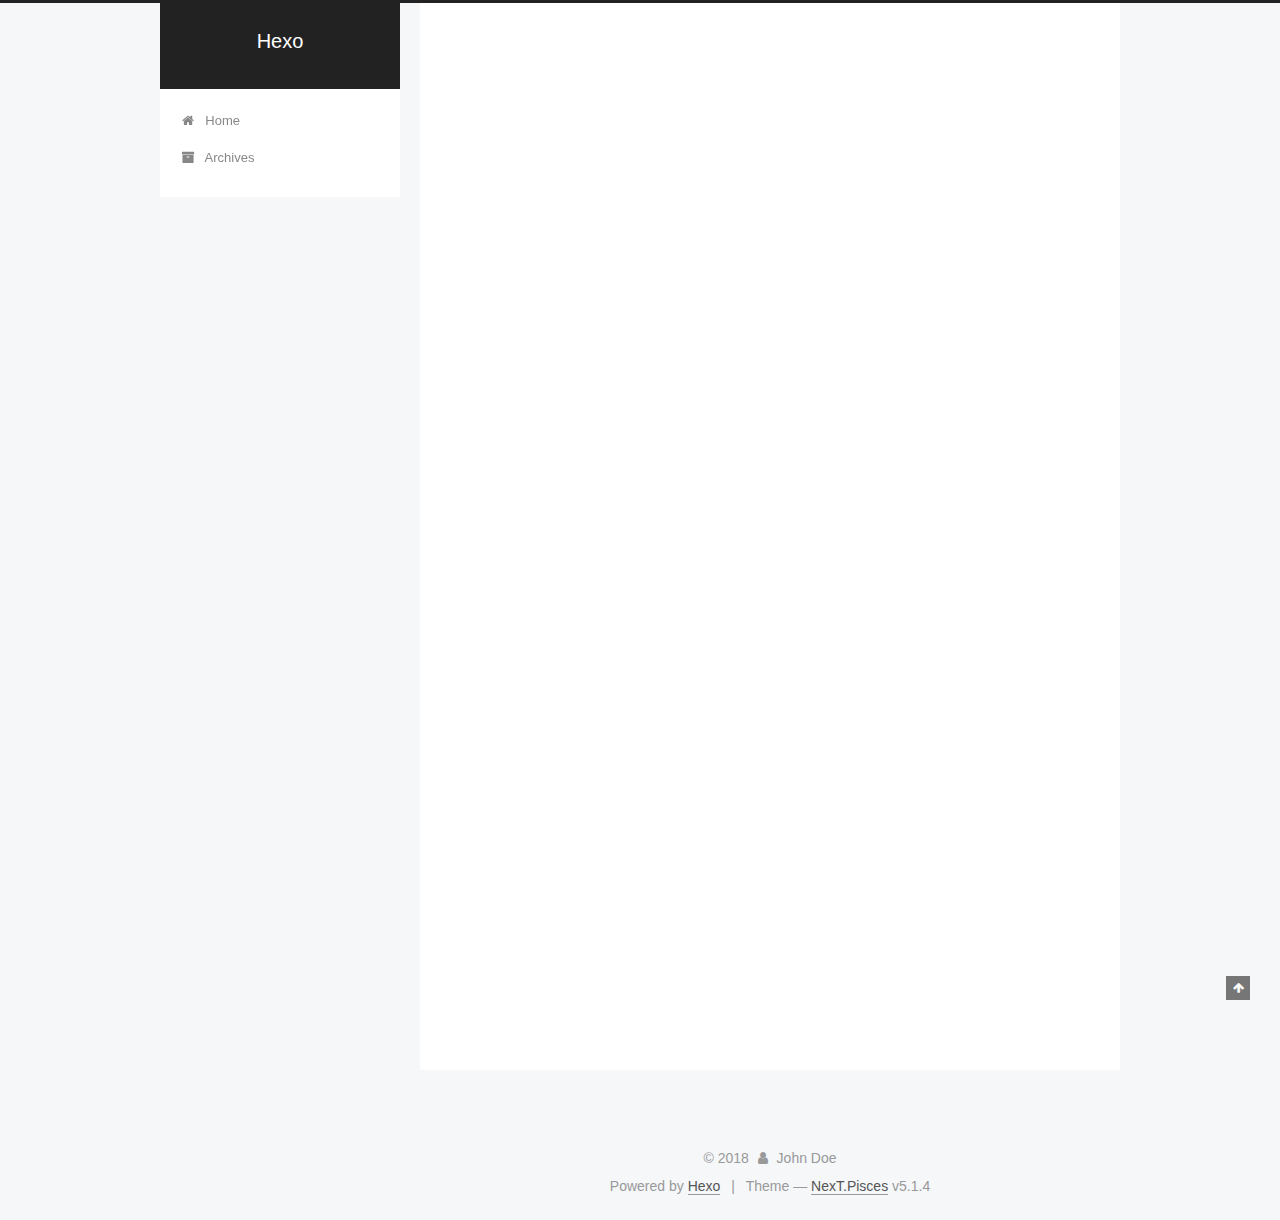
==== index.html @ e2ccd235 "Site updated: 2018-06-29 15:18:08" ====
<!DOCTYPE html>



  


<html class="theme-next pisces use-motion" lang="">
<head>
  <meta charset="UTF-8"/>
<meta http-equiv="X-UA-Compatible" content="IE=edge" />
<meta name="viewport" content="width=device-width, initial-scale=1, maximum-scale=1"/>
<meta name="theme-color" content="#222">









<meta http-equiv="Cache-Control" content="no-transform" />
<meta http-equiv="Cache-Control" content="no-siteapp" />
















  
  
  <link href="/lib/fancybox/source/jquery.fancybox.css?v=2.1.5" rel="stylesheet" type="text/css" />







<link href="/lib/font-awesome/css/font-awesome.min.css?v=4.6.2" rel="stylesheet" type="text/css" />

<link href="/css/main.css?v=5.1.4" rel="stylesheet" type="text/css" />


  <link rel="apple-touch-icon" sizes="180x180" href="/images/apple-touch-icon-next.png?v=5.1.4">


  <link rel="icon" type="image/png" sizes="32x32" href="/images/favicon-32x32-next.png?v=5.1.4">


  <link rel="icon" type="image/png" sizes="16x16" href="/images/favicon-16x16-next.png?v=5.1.4">


  <link rel="mask-icon" href="/images/logo.svg?v=5.1.4" color="#222">





  <meta name="keywords" content="Hexo, NexT" />










<meta property="og:type" content="website">
<meta property="og:title" content="Hexo">
<meta property="og:url" content="http://yoursite.com/index.html">
<meta property="og:site_name" content="Hexo">
<meta property="og:locale" content="default">
<meta name="twitter:card" content="summary">
<meta name="twitter:title" content="Hexo">



<script type="text/javascript" id="hexo.configurations">
  var NexT = window.NexT || {};
  var CONFIG = {
    root: '/',
    scheme: 'Pisces',
    version: '5.1.4',
    sidebar: {"position":"left","display":"post","offset":12,"b2t":false,"scrollpercent":false,"onmobile":false},
    fancybox: true,
    tabs: true,
    motion: {"enable":true,"async":false,"transition":{"post_block":"fadeIn","post_header":"slideDownIn","post_body":"slideDownIn","coll_header":"slideLeftIn","sidebar":"slideUpIn"}},
    duoshuo: {
      userId: '0',
      author: 'Author'
    },
    algolia: {
      applicationID: '',
      apiKey: '',
      indexName: '',
      hits: {"per_page":10},
      labels: {"input_placeholder":"Search for Posts","hits_empty":"We didn't find any results for the search: ${query}","hits_stats":"${hits} results found in ${time} ms"}
    }
  };
</script>



  <link rel="canonical" href="http://yoursite.com/"/>





  <title>Hexo</title>
  








</head>

<body itemscope itemtype="http://schema.org/WebPage" lang="default">

  
  
    
  

  <div class="container sidebar-position-left 
  page-home">
    <div class="headband"></div>

    <header id="header" class="header" itemscope itemtype="http://schema.org/WPHeader">
      <div class="header-inner"><div class="site-brand-wrapper">
  <div class="site-meta ">
    

    <div class="custom-logo-site-title">
      <a href="/"  class="brand" rel="start">
        <span class="logo-line-before"><i></i></span>
        <span class="site-title">Hexo</span>
        <span class="logo-line-after"><i></i></span>
      </a>
    </div>
      
        <p class="site-subtitle"></p>
      
  </div>

  <div class="site-nav-toggle">
    <button>
      <span class="btn-bar"></span>
      <span class="btn-bar"></span>
      <span class="btn-bar"></span>
    </button>
  </div>
</div>

<nav class="site-nav">
  

  
    <ul id="menu" class="menu">
      
        
        <li class="menu-item menu-item-home">
          <a href="/" rel="section">
            
              <i class="menu-item-icon fa fa-fw fa-home"></i> <br />
            
            Home
          </a>
        </li>
      
        
        <li class="menu-item menu-item-archives">
          <a href="/archives/" rel="section">
            
              <i class="menu-item-icon fa fa-fw fa-archive"></i> <br />
            
            Archives
          </a>
        </li>
      

      
    </ul>
  

  
</nav>



 </div>
    </header>

    <main id="main" class="main">
      <div class="main-inner">
        <div class="content-wrap">
          <div id="content" class="content">
            
  <section id="posts" class="posts-expand">
    
      

  

  
  
  

  <article class="post post-type-normal" itemscope itemtype="http://schema.org/Article">
  
  
  
  <div class="post-block">
    <link itemprop="mainEntityOfPage" href="http://yoursite.com/2018/06/29/hello-world/">

    <span hidden itemprop="author" itemscope itemtype="http://schema.org/Person">
      <meta itemprop="name" content="John Doe">
      <meta itemprop="description" content="">
      <meta itemprop="image" content="/images/avatar.gif">
    </span>

    <span hidden itemprop="publisher" itemscope itemtype="http://schema.org/Organization">
      <meta itemprop="name" content="Hexo">
    </span>

    
      <header class="post-header">

        
        
          <h1 class="post-title" itemprop="name headline">
                
                <a class="post-title-link" href="/2018/06/29/hello-world/" itemprop="url">Hello World</a></h1>
        

        <div class="post-meta">
          <span class="post-time">
            
              <span class="post-meta-item-icon">
                <i class="fa fa-calendar-o"></i>
              </span>
              
                <span class="post-meta-item-text">Posted on</span>
              
              <time title="Post created" itemprop="dateCreated datePublished" datetime="2018-06-29T14:49:12+08:00">
                2018-06-29
              </time>
            

            

            
          </span>

          

          
            
          

          
          

          

          

          

        </div>
      </header>
    

    
    
    
    <div class="post-body" itemprop="articleBody">

      
      

      
        
          
            <p>Welcome to <a href="https://hexo.io/" target="_blank" rel="noopener">Hexo</a>! This is your very first post. Check <a href="https://hexo.io/docs/" target="_blank" rel="noopener">documentation</a> for more info. If you get any problems when using Hexo, you can find the answer in <a href="https://hexo.io/docs/troubleshooting.html" target="_blank" rel="noopener">troubleshooting</a> or you can ask me on <a href="https://github.com/hexojs/hexo/issues" target="_blank" rel="noopener">GitHub</a>.</p>
<h2 id="Quick-Start"><a href="#Quick-Start" class="headerlink" title="Quick Start"></a>Quick Start</h2><h3 id="Create-a-new-post"><a href="#Create-a-new-post" class="headerlink" title="Create a new post"></a>Create a new post</h3><figure class="highlight bash"><table><tr><td class="gutter"><pre><span class="line">1</span><br></pre></td><td class="code"><pre><span class="line">$ hexo new <span class="string">"My New Post"</span></span><br></pre></td></tr></table></figure>
<p>More info: <a href="https://hexo.io/docs/writing.html" target="_blank" rel="noopener">Writing</a></p>
<h3 id="Run-server"><a href="#Run-server" class="headerlink" title="Run server"></a>Run server</h3><figure class="highlight bash"><table><tr><td class="gutter"><pre><span class="line">1</span><br></pre></td><td class="code"><pre><span class="line">$ hexo server</span><br></pre></td></tr></table></figure>
<p>More info: <a href="https://hexo.io/docs/server.html" target="_blank" rel="noopener">Server</a></p>
<h3 id="Generate-static-files"><a href="#Generate-static-files" class="headerlink" title="Generate static files"></a>Generate static files</h3><figure class="highlight bash"><table><tr><td class="gutter"><pre><span class="line">1</span><br></pre></td><td class="code"><pre><span class="line">$ hexo generate</span><br></pre></td></tr></table></figure>
<p>More info: <a href="https://hexo.io/docs/generating.html" target="_blank" rel="noopener">Generating</a></p>
<h3 id="Deploy-to-remote-sites"><a href="#Deploy-to-remote-sites" class="headerlink" title="Deploy to remote sites"></a>Deploy to remote sites</h3><figure class="highlight bash"><table><tr><td class="gutter"><pre><span class="line">1</span><br></pre></td><td class="code"><pre><span class="line">$ hexo deploy</span><br></pre></td></tr></table></figure>
<p>More info: <a href="https://hexo.io/docs/deployment.html" target="_blank" rel="noopener">Deployment</a></p>

          
        
      
    </div>
    
    
    

    

    

    

    <footer class="post-footer">
      

      

      

      
      
        <div class="post-eof"></div>
      
    </footer>
  </div>
  
  
  
  </article>


    
  </section>

  


          </div>
          


          

        </div>
        
          
  
  <div class="sidebar-toggle">
    <div class="sidebar-toggle-line-wrap">
      <span class="sidebar-toggle-line sidebar-toggle-line-first"></span>
      <span class="sidebar-toggle-line sidebar-toggle-line-middle"></span>
      <span class="sidebar-toggle-line sidebar-toggle-line-last"></span>
    </div>
  </div>

  <aside id="sidebar" class="sidebar">
    
    <div class="sidebar-inner">

      

      

      <section class="site-overview-wrap sidebar-panel sidebar-panel-active">
        <div class="site-overview">
          <div class="site-author motion-element" itemprop="author" itemscope itemtype="http://schema.org/Person">
            
              <p class="site-author-name" itemprop="name">John Doe</p>
              <p class="site-description motion-element" itemprop="description"></p>
          </div>

          <nav class="site-state motion-element">

            
              <div class="site-state-item site-state-posts">
              
                <a href="/archives/">
              
                  <span class="site-state-item-count">1</span>
                  <span class="site-state-item-name">posts</span>
                </a>
              </div>
            

            

            

          </nav>

          

          

          
          

          
          

          

        </div>
      </section>

      

      

    </div>
  </aside>


        
      </div>
    </main>

    <footer id="footer" class="footer">
      <div class="footer-inner">
        <div class="copyright">&copy; <span itemprop="copyrightYear">2018</span>
  <span class="with-love">
    <i class="fa fa-user"></i>
  </span>
  <span class="author" itemprop="copyrightHolder">John Doe</span>

  
</div>


  <div class="powered-by">Powered by <a class="theme-link" target="_blank" href="https://hexo.io">Hexo</a></div>



  <span class="post-meta-divider">|</span>



  <div class="theme-info">Theme &mdash; <a class="theme-link" target="_blank" href="https://github.com/iissnan/hexo-theme-next">NexT.Pisces</a> v5.1.4</div>




        







        
      </div>
    </footer>

    
      <div class="back-to-top">
        <i class="fa fa-arrow-up"></i>
        
      </div>
    

    

  </div>

  

<script type="text/javascript">
  if (Object.prototype.toString.call(window.Promise) !== '[object Function]') {
    window.Promise = null;
  }
</script>









  












  
  
    <script type="text/javascript" src="/lib/jquery/index.js?v=2.1.3"></script>
  

  
  
    <script type="text/javascript" src="/lib/fastclick/lib/fastclick.min.js?v=1.0.6"></script>
  

  
  
    <script type="text/javascript" src="/lib/jquery_lazyload/jquery.lazyload.js?v=1.9.7"></script>
  

  
  
    <script type="text/javascript" src="/lib/velocity/velocity.min.js?v=1.2.1"></script>
  

  
  
    <script type="text/javascript" src="/lib/velocity/velocity.ui.min.js?v=1.2.1"></script>
  

  
  
    <script type="text/javascript" src="/lib/fancybox/source/jquery.fancybox.pack.js?v=2.1.5"></script>
  


  


  <script type="text/javascript" src="/js/src/utils.js?v=5.1.4"></script>

  <script type="text/javascript" src="/js/src/motion.js?v=5.1.4"></script>



  
  


  <script type="text/javascript" src="/js/src/affix.js?v=5.1.4"></script>

  <script type="text/javascript" src="/js/src/schemes/pisces.js?v=5.1.4"></script>



  

  


  <script type="text/javascript" src="/js/src/bootstrap.js?v=5.1.4"></script>



  


  




	





  





  












  





  

  

  

  
  

  

  

  

</body>
</html>
---- css/main.css ----
/* normalize.css v3.0.2 | MIT License | git.io/normalize */
html {
  font-family: sans-serif; /* 1 */
  -ms-text-size-adjust: 100%; /* 2 */
  -webkit-text-size-adjust: 100%; /* 2 */
}
body {
  margin: 0;
}
article,
aside,
details,
figcaption,
figure,
footer,
header,
hgroup,
main,
menu,
nav,
section,
summary {
  display: block;
}
audio,
canvas,
progress,
video {
  display: inline-block; /* 1 */
  vertical-align: baseline; /* 2 */
}
audio:not([controls]) {
  display: none;
  height: 0;
}
[hidden],
template {
  display: none;
}
a {
  background-color: transparent;
}
a:active,
a:hover {
  outline: 0;
}
abbr[title] {
  border-bottom: 1px dotted;
}
b,
strong {
  font-weight: bold;
}
dfn {
  font-style: italic;
}
h1 {
  font-size: 2em;
  margin: 0.67em 0;
}
mark {
  background: #ff0;
  color: #000;
}
small {
  font-size: 80%;
}
sub,
sup {
  font-size: 75%;
  line-height: 0;
  position: relative;
  vertical-align: baseline;
}
sup {
  top: -0.5em;
}
sub {
  bottom: -0.25em;
}
img {
  border: 0;
}
svg:not(:root) {
  overflow: hidden;
}
figure {
  margin: 1em 40px;
}
hr {
  -moz-box-sizing: content-box;
  box-sizing: content-box;
  height: 0;
}
pre {
  overflow: auto;
}
code,
kbd,
pre,
samp {
  font-family: monospace, monospace;
  font-size: 1em;
}
button,
input,
optgroup,
select,
textarea {
  color: inherit; /* 1 */
  font: inherit; /* 2 */
  margin: 0; /* 3 */
}
button {
  overflow: visible;
}
button,
select {
  text-transform: none;
}
button,
html input[type="button"],
input[type="reset"],
input[type="submit"] {
  -webkit-appearance: button; /* 2 */
  cursor: pointer; /* 3 */
}
button[disabled],
html input[disabled] {
  cursor: default;
}
button::-moz-focus-inner,
input::-moz-focus-inner {
  border: 0;
  padding: 0;
}
input {
  line-height: normal;
}
input[type="checkbox"],
input[type="radio"] {
  box-sizing: border-box; /* 1 */
  padding: 0; /* 2 */
}
input[type="number"]::-webkit-inner-spin-button,
input[type="number"]::-webkit-outer-spin-button {
  height: auto;
}
input[type="search"] {
  -webkit-appearance: textfield; /* 1 */
  -moz-box-sizing: content-box;
  -webkit-box-sizing: content-box; /* 2 */
  box-sizing: content-box;
}
input[type="search"]::-webkit-search-cancel-button,
input[type="search"]::-webkit-search-decoration {
  -webkit-appearance: none;
}
fieldset {
  border: 1px solid #c0c0c0;
  margin: 0 2px;
  padding: 0.35em 0.625em 0.75em;
}
legend {
  border: 0; /* 1 */
  padding: 0; /* 2 */
}
textarea {
  overflow: auto;
}
optgroup {
  font-weight: bold;
}
table {
  border-collapse: collapse;
  border-spacing: 0;
}
td,
th {
  padding: 0;
}
::selection {
  background: #262a30;
  color: #fff;
}
body {
  position: relative;
  font-family: 'Lato', "PingFang SC", "Microsoft YaHei", sans-serif;
  font-size: 14px;
  line-height: 2;
  color: #555;
  background: #f5f7f9;
}
@media (max-width: 767px) {
  body {
    padding-right: 0 !important;
  }
}
@media (min-width: 768px) and (max-width: 991px) {
  body {
    padding-right: 0 !important;
  }
}
@media (min-width: 1600px) {
  body {
    font-size: 16px;
  }
}
h1,
h2,
h3,
h4,
h5,
h6 {
  margin: 0;
  padding: 0;
  font-weight: bold;
  line-height: 1.5;
  font-family: 'Lato', "PingFang SC", "Microsoft YaHei", sans-serif;
}
h2,
h3,
h4,
h5,
h6 {
  margin: 20px 0 15px;
}
h1 {
  font-size: 22px;
}
@media (max-width: 767px) {
  h1 {
    font-size: 18px;
  }
}
h2 {
  font-size: 20px;
}
@media (max-width: 767px) {
  h2 {
    font-size: 16px;
  }
}
h3 {
  font-size: 18px;
}
@media (max-width: 767px) {
  h3 {
    font-size: 14px;
  }
}
h4 {
  font-size: 16px;
}
@media (max-width: 767px) {
  h4 {
    font-size: 12px;
  }
}
h5 {
  font-size: 14px;
}
@media (max-width: 767px) {
  h5 {
    font-size: 10px;
  }
}
h6 {
  font-size: 12px;
}
@media (max-width: 767px) {
  h6 {
    font-size: 8px;
  }
}
p {
  margin: 0 0 20px 0;
}
a {
  color: #555;
  text-decoration: none;
  outline: none;
  border-bottom: 1px solid #999;
  word-wrap: break-word;
}
a:hover {
  color: #222;
  border-bottom-color: #222;
}
blockquote {
  margin: 0;
  padding: 0;
}
img {
  display: block;
  margin: auto;
  max-width: 100%;
  height: auto;
}
hr {
  margin: 40px 0;
  height: 3px;
  border: none;
  background-color: #ddd;
  background-image: repeating-linear-gradient(-45deg, #fff, #fff 4px, transparent 4px, transparent 8px);
}
blockquote {
  padding: 0 15px;
  color: #666;
  border-left: 4px solid #ddd;
}
blockquote cite::before {
  content: "-";
  padding: 0 5px;
}
dt {
  font-weight: 700;
}
dd {
  margin: 0;
  padding: 0;
}
kbd {
  border: 1px solid #ccc;
  border-radius: 0.2em;
  box-shadow: 0.1em 0.1em 0.2em rgba(0,0,0,0.1);
  background-color: #f9f9f9;
  font-family: inherit;
  background-image: -webkit-linear-gradient(top, #eee, #fff, #eee);
  padding: 0.1em 0.3em;
  white-space: nowrap;
}
.text-left {
  text-align: left;
}
.text-center {
  text-align: center;
}
.text-right {
  text-align: right;
}
.text-justify {
  text-align: justify;
}
.text-nowrap {
  white-space: nowrap;
}
.text-lowercase {
  text-transform: lowercase;
}
.text-uppercase {
  text-transform: uppercase;
}
.text-capitalize {
  text-transform: capitalize;
}
.center-block {
  display: block;
  margin-left: auto;
  margin-right: auto;
}
.clearfix:before,
.clearfix:after {
  content: " ";
  display: table;
}
.clearfix:after {
  clear: both;
}
.pullquote {
  width: 45%;
}
.pullquote.left {
  float: left;
  margin-left: 5px;
  margin-right: 10px;
}
.pullquote.right {
  float: right;
  margin-left: 10px;
  margin-right: 5px;
}
.affix.affix.affix {
  position: fixed;
}
.translation {
  margin-top: -20px;
  font-size: 14px;
  color: #999;
}
.scrollbar-measure {
  width: 100px;
  height: 100px;
  overflow: scroll;
  position: absolute;
  top: -9999px;
}
.use-motion .motion-element {
  opacity: 0;
}
table {
  margin: 20px 0;
  width: 100%;
  border-collapse: collapse;
  border-spacing: 0;
  border: 1px solid #ddd;
  font-size: 14px;
  table-layout: fixed;
  word-wrap: break-all;
}
table>tbody>tr:nth-of-type(odd) {
  background-color: #f9f9f9;
}
table>tbody>tr:hover {
  background-color: #f5f5f5;
}
caption,
th,
td {
  padding: 8px;
  text-align: left;
  vertical-align: middle;
  font-weight: normal;
}
th,
td {
  border-bottom: 3px solid #ddd;
  border-right: 1px solid #eee;
}
th {
  padding-bottom: 10px;
  font-weight: 700;
}
td {
  border-bottom-width: 1px;
}
html,
body {
  height: 100%;
}
.container {
  position: relative;
  min-height: 100%;
}
.header-inner {
  margin: 0 auto;
  padding: 100px 0 70px;
  width: 700px;
}
@media (min-width: 1600px) {
  .container .header-inner {
    width: 900px;
  }
}
.main {
  padding-bottom: 150px;
}
.main-inner {
  margin: 0 auto;
  width: 700px;
}
@media (min-width: 1600px) {
  .container .main-inner {
    width: 900px;
  }
}
.footer {
  position: absolute;
  left: 0;
  bottom: 0;
  width: 100%;
  min-height: 50px;
}
.footer-inner {
  box-sizing: border-box;
  margin: 20px auto;
  width: 700px;
}
@media (min-width: 1600px) {
  .container .footer-inner {
    width: 900px;
  }
}
pre,
.highlight {
  overflow: auto;
  margin: 20px 0;
  padding: 0;
  font-size: 13px;
  color: #4d4d4c;
  background: #f7f7f7;
  line-height: 1.6;
}
pre,
code {
  font-family: consolas, Menlo, "PingFang SC", "Microsoft YaHei", monospace;
}
code {
  padding: 2px 4px;
  word-wrap: break-word;
  color: #555;
  background: #eee;
  border-radius: 3px;
  font-size: 13px;
}
pre {
  padding: 10px;
}
pre code {
  padding: 0;
  color: #4d4d4c;
  background: none;
  text-shadow: none;
}
.highlight {
  border-radius: 1px;
}
.highlight pre {
  border: none;
  margin: 0;
  padding: 10px 0;
}
.highlight table {
  margin: 0;
  width: auto;
  border: none;
}
.highlight td {
  border: none;
  padding: 0;
}
.highlight figcaption {
  font-size: 1em;
  color: #4d4d4c;
  line-height: 1em;
  margin-bottom: 1em;
}
.highlight figcaption:before,
.highlight figcaption:after {
  content: " ";
  display: table;
}
.highlight figcaption:after {
  clear: both;
}
.highlight figcaption a {
  float: right;
  color: #4d4d4c;
}
.highlight figcaption a:hover {
  border-bottom-color: #4d4d4c;
}
.highlight .gutter pre {
  padding-left: 10px;
  padding-right: 10px;
  color: #869194;
  text-align: right;
  background-color: #eff2f3;
}
.highlight .code pre {
  width: 100%;
  padding-left: 10px;
  padding-right: 10px;
  background-color: #f7f7f7;
}
.highlight .line {
  height: 20px;
}
.gutter {
  -webkit-user-select: none;
  -moz-user-select: none;
  -ms-user-select: none;
  user-select: none;
}
.gist table {
  width: auto;
}
.gist table td {
  border: none;
}
pre .deletion {
  background: #fdd;
}
pre .addition {
  background: #dfd;
}
pre .meta {
  color: #8959a8;
}
pre .comment {
  color: #8e908c;
}
pre .variable,
pre .attribute,
pre .tag,
pre .regexp,
pre .ruby .constant,
pre .xml .tag .title,
pre .xml .pi,
pre .xml .doctype,
pre .html .doctype,
pre .css .id,
pre .css .class,
pre .css .pseudo {
  color: #c82829;
}
pre .number,
pre .preprocessor,
pre .built_in,
pre .literal,
pre .params,
pre .constant,
pre .command {
  color: #f5871f;
}
pre .ruby .class .title,
pre .css .rules .attribute,
pre .string,
pre .value,
pre .inheritance,
pre .header,
pre .ruby .symbol,
pre .xml .cdata,
pre .special,
pre .number,
pre .formula {
  color: #718c00;
}
pre .title,
pre .css .hexcolor {
  color: #3e999f;
}
pre .function,
pre .python .decorator,
pre .python .title,
pre .ruby .function .title,
pre .ruby .title .keyword,
pre .perl .sub,
pre .javascript .title,
pre .coffeescript .title {
  color: #4271ae;
}
pre .keyword,
pre .javascript .function {
  color: #8959a8;
}
.full-image.full-image.full-image.full-image {
  border: none;
  max-width: 100%;
  width: auto;
  margin: 20px auto 25px;
}
@media (min-width: 992px) {
  .full-image.full-image.full-image.full-image {
    max-width: none;
    width: 118%;
    margin: 0 -9%;
  }
}
.blockquote-center,
.page-home .post-type-quote blockquote,
.page-post-detail .post-type-quote blockquote {
  position: relative;
  margin: 40px 0;
  padding: 0;
  border-left: none;
  text-align: center;
}
.blockquote-center::before,
.page-home .post-type-quote blockquote::before,
.page-post-detail .post-type-quote blockquote::before,
.blockquote-center::after,
.page-home .post-type-quote blockquote::after,
.page-post-detail .post-type-quote blockquote::after {
  position: absolute;
  content: ' ';
  display: block;
  width: 100%;
  height: 24px;
  opacity: 0.2;
  background-repeat: no-repeat;
  background-position: 0 -6px;
  background-size: 22px 22px;
}
.blockquote-center::before,
.page-home .post-type-quote blockquote::before,
.page-post-detail .post-type-quote blockquote::before {
  top: -20px;
  background-image: url("../images/quote-l.svg");
  border-top: 1px solid #ccc;
}
.blockquote-center::after,
.page-home .post-type-quote blockquote::after,
.page-post-detail .post-type-quote blockquote::after {
  bottom: -20px;
  background-image: url("../images/quote-r.svg");
  border-bottom: 1px solid #ccc;
  background-position: 100% 8px;
}
.blockquote-center p,
.page-home .post-type-quote blockquote p,
.page-post-detail .post-type-quote blockquote p,
.blockquote-center div,
.page-home .post-type-quote blockquote div,
.page-post-detail .post-type-quote blockquote div {
  text-align: center;
}
.post .post-body .group-picture img {
  box-sizing: border-box;
  padding: 0 3px;
  border: none;
}
.post .group-picture-row {
  overflow: hidden;
  margin-top: 6px;
}
.post .group-picture-row:first-child {
  margin-top: 0;
}
.post .group-picture-column {
  float: left;
}
.page-post-detail .post-body .group-picture-column {
  float: none;
  margin-top: 10px;
  width: auto !important;
}
.page-post-detail .post-body .group-picture-column img {
  margin: 0 auto;
}
.page-archive .group-picture-container {
  overflow: hidden;
}
.page-archive .group-picture-row {
  float: left;
}
.page-archive .group-picture-row:first-child {
  margin-top: 6px;
}
.page-archive .group-picture-column {
  max-width: 150px;
  max-height: 150px;
}
.post-body .note {
  position: relative;
  padding: 15px;
  margin-bottom: 20px;
  border: 1px solid #eee;
  border-left-width: 5px;
  border-radius: 3px;
}
.post-body .note h2,
.post-body .note h3,
.post-body .note h4,
.post-body .note h5,
.post-body .note h6 {
  margin-top: 0;
  margin-bottom: 0;
  border-bottom: initial;
  padding-top: 0 !important;
}
.post-body .note p:first-child,
.post-body .note ul:first-child,
.post-body .note ol:first-child,
.post-body .note table:first-child,
.post-body .note pre:first-child,
.post-body .note blockquote:first-child {
  margin-top: 0;
}
.post-body .note p:last-child,
.post-body .note ul:last-child,
.post-body .note ol:last-child,
.post-body .note table:last-child,
.post-body .note pre:last-child,
.post-body .note blockquote:last-child {
  margin-bottom: 0;
}
.post-body .note.default {
  border-left-color: #777;
}
.post-body .note.default h2,
.post-body .note.default h3,
.post-body .note.default h4,
.post-body .note.default h5,
.post-body .note.default h6 {
  color: #777;
}
.post-body .note.primary {
  border-left-color: #6f42c1;
}
.post-body .note.primary h2,
.post-body .note.primary h3,
.post-body .note.primary h4,
.post-body .note.primary h5,
.post-body .note.primary h6 {
  color: #6f42c1;
}
.post-body .note.info {
  border-left-color: #428bca;
}
.post-body .note.info h2,
.post-body .note.info h3,
.post-body .note.info h4,
.post-body .note.info h5,
.post-body .note.info h6 {
  color: #428bca;
}
.post-body .note.success {
  border-left-color: #5cb85c;
}
.post-body .note.success h2,
.post-body .note.success h3,
.post-body .note.success h4,
.post-body .note.success h5,
.post-body .note.success h6 {
  color: #5cb85c;
}
.post-body .note.warning {
  border-left-color: #f0ad4e;
}
.post-body .note.warning h2,
.post-body .note.warning h3,
.post-body .note.warning h4,
.post-body .note.warning h5,
.post-body .note.warning h6 {
  color: #f0ad4e;
}
.post-body .note.danger {
  border-left-color: #d9534f;
}
.post-body .note.danger h2,
.post-body .note.danger h3,
.post-body .note.danger h4,
.post-body .note.danger h5,
.post-body .note.danger h6 {
  color: #d9534f;
}
.post-body .label {
  display: inline;
  padding: 0 2px;
  white-space: nowrap;
}
.post-body .label.default {
  background-color: #f0f0f0;
}
.post-body .label.primary {
  background-color: #efe6f7;
}
.post-body .label.info {
  background-color: #e5f2f8;
}
.post-body .label.success {
  background-color: #e7f4e9;
}
.post-body .label.warning {
  background-color: #fcf6e1;
}
.post-body .label.danger {
  background-color: #fae8eb;
}
.post-body .tabs {
  position: relative;
  display: block;
  margin-bottom: 20px;
  padding-top: 10px;
}
.post-body .tabs ul.nav-tabs {
  margin: 0;
  padding: 0;
  display: flex;
  margin-bottom: -1px;
}
@media (max-width: 413px) {
  .post-body .tabs ul.nav-tabs {
    display: block;
    margin-bottom: 5px;
  }
}
.post-body .tabs ul.nav-tabs li.tab {
  list-style-type: none !important;
  margin: 0 0.25em 0 0;
  border-top: 3px solid transparent;
  border-left: 1px solid transparent;
  border-right: 1px solid transparent;
}
@media (max-width: 413px) {
  .post-body .tabs ul.nav-tabs li.tab {
    margin: initial;
    border-top: 1px solid transparent;
    border-left: 3px solid transparent;
    border-right: 1px solid transparent;
    border-bottom: 1px solid transparent;
  }
}
.post-body .tabs ul.nav-tabs li.tab a {
  outline: 0;
  border-bottom: initial;
  display: block;
  line-height: 1.8em;
  padding: 0.25em 0.75em;
  transition-duration: 0.2s;
  transition-timing-function: ease-out;
  transition-delay: 0s;
}
.post-body .tabs ul.nav-tabs li.tab a i {
  width: 1.285714285714286em;
}
.post-body .tabs ul.nav-tabs li.tab.active {
  border-top: 3px solid #fc6423;
  border-left: 1px solid #ddd;
  border-right: 1px solid #ddd;
  background-color: #fff;
}
@media (max-width: 413px) {
  .post-body .tabs ul.nav-tabs li.tab.active {
    border-top: 1px solid #ddd;
    border-left: 3px solid #fc6423;
    border-right: 1px solid #ddd;
    border-bottom: 1px solid #ddd;
  }
}
.post-body .tabs ul.nav-tabs li.tab.active a {
  cursor: default;
  color: #555;
}
.post-body .tabs .tab-content {
  background-color: #fff;
}
.post-body .tabs .tab-content .tab-pane {
  border: 1px solid #ddd;
  padding: 20px 20px 0 20px;
}
.post-body .tabs .tab-content .tab-pane:not(.active) {
  display: none !important;
}
.post-body .tabs .tab-content .tab-pane.active {
  display: block !important;
}
.btn {
  display: inline-block;
  padding: 0 20px;
  font-size: 14px;
  color: #555;
  background: #fff;
  border: 2px solid #555;
  text-decoration: none;
  border-radius: 2px;
  transition-property: background-color;
  transition-duration: 0.2s;
  transition-timing-function: ease-in-out;
  transition-delay: 0s;
  line-height: 2;
}
.btn:hover {
  border-color: #222;
  color: #fff;
  background: #222;
}
.btn +.btn {
  margin: 0 0 8px 8px;
}
.btn .fa-fw {
  width: 1.285714285714286em;
  text-align: left;
}
.btn-bar {
  display: block;
  width: 22px;
  height: 2px;
  background: #555;
  border-radius: 1px;
}
.btn-bar+.btn-bar {
  margin-top: 4px;
}
.pagination {
  margin: 120px 0 40px;
  text-align: center;
  border-top: 1px solid #eee;
}
.page-number-basic,
.pagination .prev,
.pagination .next,
.pagination .page-number,
.pagination .space {
  display: inline-block;
  position: relative;
  top: -1px;
  margin: 0 10px;
  padding: 0 11px;
}
@media (max-width: 767px) {
  .page-number-basic,
  .pagination .prev,
  .pagination .next,
  .pagination .page-number,
  .pagination .space {
    margin: 0 5px;
  }
}
.pagination .prev,
.pagination .next,
.pagination .page-number {
  border-bottom: 0;
  border-top: 1px solid #eee;
  transition-property: border-color;
  transition-duration: 0.2s;
  transition-timing-function: ease-in-out;
  transition-delay: 0s;
}
.pagination .prev:hover,
.pagination .next:hover,
.pagination .page-number:hover {
  border-top-color: #222;
}
.pagination .space {
  padding: 0;
  margin: 0;
}
.pagination .prev {
  margin-left: 0;
}
.pagination .next {
  margin-right: 0;
}
.pagination .page-number.current {
  color: #fff;
  background: #ccc;
  border-top-color: #ccc;
}
@media (max-width: 767px) {
  .pagination {
    border-top: none;
  }
  .pagination .prev,
  .pagination .next,
  .pagination .page-number {
    margin-bottom: 10px;
    border-top: 0;
    border-bottom: 1px solid #eee;
    padding: 0 10px;
  }
  .pagination .prev:hover,
  .pagination .next:hover,
  .pagination .page-number:hover {
    border-bottom-color: #222;
  }
}
.comments {
  margin: 60px 20px 0;
}
.tag-cloud {
  text-align: center;
}
.tag-cloud a {
  display: inline-block;
  margin: 10px;
}
.back-to-top {
  box-sizing: border-box;
  position: fixed;
  bottom: -100px;
  right: 30px;
  z-index: 1050;
  padding: 0 6px;
  width: 24px;
  background: #222;
  font-size: 12px;
  opacity: 0.6;
  color: #fff;
  cursor: pointer;
  text-align: center;
  -webkit-transform: translateZ(0);
  transition-property: bottom;
  transition-duration: 0.2s;
  transition-timing-function: ease-in-out;
  transition-delay: 0s;
}
@media (min-width: 768px) and (max-width: 991px) {
  .back-to-top {
    display: none !important;
  }
}
@media (max-width: 767px) {
  .back-to-top {
    display: none !important;
  }
}
.back-to-top.back-to-top-on {
  bottom: 30px;
}
.header {
  background: transparent;
}
.header-inner {
  position: relative;
}
.headband {
  height: 3px;
  background: #222;
}
.site-meta {
  margin: 0;
  text-align: center;
}
@media (max-width: 767px) {
  .site-meta {
    text-align: center;
  }
}
.brand {
  position: relative;
  display: inline-block;
  padding: 0 40px;
  color: #fff;
  background: #222;
  border-bottom: none;
}
.brand:hover {
  color: #fff;
}
.logo {
  display: inline-block;
  margin-right: 5px;
  line-height: 36px;
  vertical-align: top;
}
.site-title {
  display: inline-block;
  vertical-align: top;
  line-height: 36px;
  font-size: 20px;
  font-weight: normal;
  font-family: 'Lato', "PingFang SC", "Microsoft YaHei", sans-serif;
}
.site-subtitle {
  margin-top: 10px;
  font-size: 13px;
  color: #ddd;
}
.use-motion .brand {
  opacity: 0;
}
.use-motion .logo,
.use-motion .site-title,
.use-motion .site-subtitle {
  opacity: 0;
  position: relative;
  top: -10px;
}
.site-nav-toggle {
  display: none;
  position: absolute;
  top: 10px;
  left: 10px;
}
@media (max-width: 767px) {
  .site-nav-toggle {
    display: block;
  }
}
.site-nav-toggle button {
  margin-top: 2px;
  padding: 9px 10px;
  background: transparent;
  border: none;
}
@media (max-width: 767px) {
  .site-nav {
    display: none;
    margin: 0 -10px;
    padding: 0 10px;
    clear: both;
    border-top: 1px solid #ddd;
  }
}
@media (min-width: 768px) and (max-width: 991px) {
  .site-nav {
    display: block !important;
  }
}
@media (min-width: 992px) {
  .site-nav {
    display: block !important;
  }
}
.menu {
  margin-top: 20px;
  padding-left: 0;
  text-align: center;
}
.menu .menu-item {
  display: inline-block;
  margin: 0 10px;
  list-style: none;
}
@media screen and (max-width: 767px) {
  .menu .menu-item {
    margin-top: 10px;
  }
}
.menu .menu-item a {
  display: block;
  font-size: 13px;
  line-height: inherit;
  border-bottom: 1px solid transparent;
  transition-property: border-color;
  transition-duration: 0.2s;
  transition-timing-function: ease-in-out;
  transition-delay: 0s;
}
.menu .menu-item a:hover,
.menu-item-active a {
  border-bottom-color: #222;
}
.menu .menu-item .fa {
  margin-right: 5px;
}
.use-motion .menu-item {
  opacity: 0;
}
.post-body {
  font-family: 'Lato', "PingFang SC", "Microsoft YaHei", sans-serif;
}
@media (max-width: 767px) {
  .post-body {
    word-break: break-word;
  }
}
.post-body .fancybox img {
  display: block !important;
  margin: 0 auto;
  cursor: pointer;
  cursor: zoom-in;
  cursor: -webkit-zoom-in;
}
.post-body .image-caption,
.post-body .figure .caption {
  margin: -20px auto 15px;
  text-align: center;
  font-size: 14px;
  color: #999;
  font-weight: bold;
  line-height: 1;
}
.post-sticky-flag {
  display: inline-block;
  font-size: 16px;
  -ms-transform: rotate(30deg);
  -webkit-transform: rotate(30deg);
  -moz-transform: rotate(30deg);
  -ms-transform: rotate(30deg);
  -o-transform: rotate(30deg);
  transform: rotate(30deg);
}
.use-motion .post-block,
.use-motion .pagination,
.use-motion .comments {
  opacity: 0;
}
.use-motion .post-header {
  opacity: 0;
}
.use-motion .post-body {
  opacity: 0;
}
.use-motion .collection-title {
  opacity: 0;
}
.posts-expand {
  padding-top: 40px;
}
@media (max-width: 767px) {
  .posts-expand {
    margin: 0 20px;
  }
  .post-body pre .gutter pre {
    padding-right: 10px;
  }
  .post-body .highlight {
    margin-left: 0px;
    margin-right: 0px;
    padding: 0;
  }
  .post-body .highlight .gutter pre {
    padding-right: 10px;
  }
}
@media (min-width: 992px) {
  .posts-expand .post-body {
    text-align: justify;
  }
}
.posts-expand .post-body h2,
.posts-expand .post-body h3,
.posts-expand .post-body h4,
.posts-expand .post-body h5,
.posts-expand .post-body h6 {
  padding-top: 10px;
}
.posts-expand .post-body h2 .header-anchor,
.posts-expand .post-body h3 .header-anchor,
.posts-expand .post-body h4 .header-anchor,
.posts-expand .post-body h5 .header-anchor,
.posts-expand .post-body h6 .header-anchor {
  float: right;
  margin-left: 10px;
  color: #ccc;
  border-bottom-style: none;
  visibility: hidden;
}
.posts-expand .post-body h2 .header-anchor:hover,
.posts-expand .post-body h3 .header-anchor:hover,
.posts-expand .post-body h4 .header-anchor:hover,
.posts-expand .post-body h5 .header-anchor:hover,
.posts-expand .post-body h6 .header-anchor:hover {
  color: inherit;
}
.posts-expand .post-body h2:hover .header-anchor,
.posts-expand .post-body h3:hover .header-anchor,
.posts-expand .post-body h4:hover .header-anchor,
.posts-expand .post-body h5:hover .header-anchor,
.posts-expand .post-body h6:hover .header-anchor {
  visibility: visible;
}
.posts-expand .post-body ul li {
  list-style: circle;
}
.posts-expand .post-body img {
  box-sizing: border-box;
  margin: auto;
  padding: 3px;
  border: 1px solid #ddd;
}
.posts-expand .post-body .fancybox img {
  margin: 0 auto 25px;
}
@media (max-width: 767px) {
  .posts-collapse {
    margin: 0 20px;
  }
  .posts-collapse .post-title,
  .posts-collapse .post-meta {
    display: block;
    width: auto;
    text-align: left;
  }
}
.posts-collapse {
  position: relative;
  z-index: 1010;
  margin-left: 55px;
}
.posts-collapse::after {
  content: " ";
  position: absolute;
  top: 20px;
  left: 0;
  margin-left: -2px;
  width: 4px;
  height: 100%;
  background: #f5f5f5;
  z-index: -1;
}
@media (max-width: 767px) {
  .posts-collapse {
    margin: 0 20px;
  }
}
.posts-collapse .collection-title {
  position: relative;
  margin: 60px 0;
}
.posts-collapse .collection-title h1,
.posts-collapse .collection-title h2 {
  margin-left: 20px;
}
.posts-collapse .collection-title small {
  color: #bbb;
  margin-left: 5px;
}
.posts-collapse .collection-title::before {
  content: " ";
  position: absolute;
  left: 0;
  top: 50%;
  margin-left: -4px;
  margin-top: -4px;
  width: 8px;
  height: 8px;
  background: #bbb;
  border-radius: 50%;
}
.posts-collapse .post {
  margin: 30px 0;
}
.posts-collapse .post-header {
  position: relative;
  transition-duration: 0.2s;
  transition-timing-function: ease-in-out;
  transition-delay: 0s;
  transition-property: border;
  border-bottom: 1px dashed #ccc;
}
.posts-collapse .post-header::before {
  content: " ";
  position: absolute;
  left: 0;
  top: 12px;
  width: 6px;
  height: 6px;
  margin-left: -4px;
  background: #bbb;
  border-radius: 50%;
  border: 1px solid #fff;
  transition-duration: 0.2s;
  transition-timing-function: ease-in-out;
  transition-delay: 0s;
  transition-property: background;
}
.posts-collapse .post-header:hover {
  border-bottom-color: #666;
}
.posts-collapse .post-header:hover::before {
  background: #222;
}
.posts-collapse .post-meta {
  position: absolute;
  font-size: 12px;
  left: 20px;
  top: 5px;
}
.posts-collapse .post-comments-count {
  display: none;
}
.posts-collapse .post-title {
  margin-left: 60px;
  font-size: 16px;
  font-weight: normal;
  line-height: inherit;
}
.posts-collapse .post-title::after {
  margin-left: 3px;
  opacity: 0.6;
}
.posts-collapse .post-title a {
  color: #666;
  border-bottom: none;
}
.page-home .post-type-quote .post-header,
.page-post-detail .post-type-quote .post-header,
.page-home .post-type-quote .post-tags,
.page-post-detail .post-type-quote .post-tags {
  display: none;
}
.posts-expand .post-title {
  text-align: center;
  word-break: break-word;
  font-weight: 400;
}
.posts-expand .post-title-link {
  display: inline-block;
  position: relative;
  color: #555;
  border-bottom: none;
  line-height: 1.2;
  vertical-align: top;
}
.posts-expand .post-title-link::before {
  content: "";
  position: absolute;
  width: 100%;
  height: 2px;
  bottom: 0;
  left: 0;
  background-color: #000;
  visibility: hidden;
  -webkit-transform: scaleX(0);
  -moz-transform: scaleX(0);
  -ms-transform: scaleX(0);
  -o-transform: scaleX(0);
  transform: scaleX(0);
  transition-duration: 0.2s;
  transition-timing-function: ease-in-out;
  transition-delay: 0s;
}
.posts-expand .post-title-link:hover::before {
  visibility: visible;
  -webkit-transform: scaleX(1);
  -moz-transform: scaleX(1);
  -ms-transform: scaleX(1);
  -o-transform: scaleX(1);
  transform: scaleX(1);
}
.posts-expand .post-title-link .fa {
  font-size: 16px;
}
.posts-expand .post-meta {
  margin: 3px 0 60px 0;
  color: #999;
  font-family: 'Lato', "PingFang SC", "Microsoft YaHei", sans-serif;
  font-size: 12px;
  text-align: center;
}
.posts-expand .post-meta .post-category-list {
  display: inline-block;
  margin: 0;
  padding: 3px;
}
.posts-expand .post-meta .post-category-list-link {
  color: #999;
}
.posts-expand .post-meta .post-description {
  font-size: 14px;
  margin-top: 2px;
}
.post-meta-divider {
  margin: 0 0.5em;
}
.post-meta-item-icon {
  margin-right: 3px;
}
@media (min-width: 768px) and (max-width: 991px) {
  .post-meta-item-icon {
    display: inline-block;
  }
}
@media (max-width: 767px) {
  .post-meta-item-icon {
    display: inline-block;
  }
}
@media (min-width: 768px) and (max-width: 991px) {
  .post-meta-item-text {
    display: none;
  }
}
@media (max-width: 767px) {
  .post-meta-item-text {
    display: none;
  }
}
@media (max-width: 767px) {
  .posts-expand .post-comments-count {
    display: none;
  }
}
.post-button {
  margin-top: 40px;
}
.posts-expand .post-tags {
  margin-top: 40px;
  text-align: center;
}
.posts-expand .post-tags a {
  display: inline-block;
  margin-right: 10px;
  font-size: 13px;
}
.post-nav {
  display: table;
  margin-top: 15px;
  width: 100%;
  border-top: 1px solid #eee;
}
.post-nav-divider {
  display: table-cell;
  width: 10%;
}
.post-nav-item {
  display: table-cell;
  padding: 10px 0 0 0;
  width: 45%;
  vertical-align: top;
}
.post-nav-item a {
  position: relative;
  display: block;
  line-height: 25px;
  font-size: 14px;
  color: #555;
  border-bottom: none;
}
.post-nav-item a:hover {
  color: #222;
  border-bottom: none;
}
.post-nav-item a:active {
  top: 2px;
}
.post-nav-item .fa {
  position: absolute;
  top: 8px;
  left: 0;
  font-size: 12px;
}
.post-nav-next a {
  padding-left: 15px;
}
.post-nav-prev {
  text-align: right;
}
.post-nav-prev a {
  padding-right: 15px;
}
.post-nav-prev .fa {
  right: 0;
  left: auto;
}
.posts-expand .post-eof {
  display: block;
  margin: 80px auto 60px;
  width: 8%;
  height: 1px;
  background: #ccc;
  text-align: center;
}
.post:last-child .post-eof.post-eof.post-eof {
  display: none;
}
.post-gallery {
  display: table;
  table-layout: fixed;
  width: 100%;
  border-collapse: separate;
}
.post-gallery-row {
  display: table-row;
}
.post-gallery .post-gallery-img {
  display: table-cell;
  text-align: center;
  vertical-align: middle;
  border: none;
}
.post-gallery .post-gallery-img img {
  max-width: 100%;
  max-height: 100%;
  border: none;
}
.fancybox-close,
.fancybox-close:hover {
  border: none;
}
.rtl.post-body p,
.rtl.post-body a,
.rtl.post-body h1,
.rtl.post-body h2,
.rtl.post-body h3,
.rtl.post-body h4,
.rtl.post-body h5,
.rtl.post-body h6,
.rtl.post-body li,
.rtl.post-body ul,
.rtl.post-body ol {
  direction: rtl;
  font-family: UKIJ Ekran;
}
.rtl.post-title {
  font-family: UKIJ Ekran;
}
.sidebar {
  position: fixed;
  right: 0;
  top: 0;
  bottom: 0;
  width: 0;
  z-index: 1040;
  box-shadow: inset 0 2px 6px #000;
  background: #222;
  -webkit-transform: translateZ(0);
}
.sidebar a {
  color: #999;
  border-bottom-color: #555;
}
.sidebar a:hover {
  color: #eee;
}
@media (min-width: 768px) and (max-width: 991px) {
  .sidebar {
    display: none !important;
  }
}
@media (max-width: 767px) {
  .sidebar {
    display: none !important;
  }
}
.sidebar-inner {
  position: relative;
  padding: 20px 10px;
  color: #999;
  text-align: center;
}
.site-overview-wrap {
  overflow: hidden;
}
.site-overview {
  overflow-y: auto;
  overflow-x: hidden;
}
.sidebar-toggle {
  position: fixed;
  right: 30px;
  bottom: 45px;
  width: 14px;
  height: 14px;
  padding: 5px;
  background: #222;
  line-height: 0;
  z-index: 1050;
  cursor: pointer;
  -webkit-transform: translateZ(0);
}
@media (min-width: 768px) and (max-width: 991px) {
  .sidebar-toggle {
    display: none !important;
  }
}
@media (max-width: 767px) {
  .sidebar-toggle {
    display: none !important;
  }
}
.sidebar-toggle-line {
  position: relative;
  display: inline-block;
  vertical-align: top;
  height: 2px;
  width: 100%;
  background: #fff;
  margin-top: 3px;
}
.sidebar-toggle-line:first-child {
  margin-top: 0;
}
.site-author-image {
  display: block;
  margin: 0 auto;
  padding: 2px;
  max-width: 120px;
  height: auto;
  border: 1px solid #eee;
}
.site-author-name {
  margin: 0;
  text-align: center;
  color: #222;
  font-weight: 600;
}
.site-description {
  margin-top: 0;
  text-align: center;
  font-size: 13px;
  color: #999;
}
.site-state {
  overflow: hidden;
  line-height: 1.4;
  white-space: nowrap;
  text-align: center;
}
.site-state-item {
  display: inline-block;
  padding: 0 15px;
  border-left: 1px solid #eee;
}
.site-state-item:first-child {
  border-left: none;
}
.site-state-item a {
  border-bottom: none;
}
.site-state-item-count {
  display: block;
  text-align: center;
  color: inherit;
  font-weight: 600;
  font-size: 16px;
}
.site-state-item-name {
  font-size: 13px;
  color: #999;
}
.feed-link {
  margin-top: 20px;
}
.feed-link a {
  display: inline-block;
  padding: 0 15px;
  color: #fc6423;
  border: 1px solid #fc6423;
  border-radius: 4px;
}
.feed-link a i {
  color: #fc6423;
  font-size: 14px;
}
.feed-link a:hover {
  color: #fff;
  background: #fc6423;
}
.feed-link a:hover i {
  color: #fff;
}
.links-of-author {
  margin-top: 20px;
}
.links-of-author a {
  display: inline-block;
  vertical-align: middle;
  margin-right: 10px;
  margin-bottom: 10px;
  border-bottom-color: #555;
  font-size: 13px;
}
.links-of-author a:before {
  display: inline-block;
  vertical-align: middle;
  margin-right: 3px;
  content: " ";
  width: 4px;
  height: 4px;
  border-radius: 50%;
  background: #409370;
}
.links-of-blogroll {
  font-size: 13px;
}
.links-of-blogroll-title {
  margin-top: 20px;
  font-size: 14px;
  font-weight: 600;
}
.links-of-blogroll-list {
  margin: 0;
  padding: 0;
  list-style: none;
}
.links-of-blogroll-item {
  padding: 2px 10px;
}
.links-of-blogroll-item a {
  max-width: 280px;
  box-sizing: border-box;
  display: inline-block;
  overflow: hidden;
  white-space: nowrap;
  text-overflow: ellipsis;
}
.sidebar-nav {
  margin: 0 0 20px;
  padding-left: 0;
}
.sidebar-nav li {
  display: inline-block;
  cursor: pointer;
  border-bottom: 1px solid transparent;
  font-size: 14px;
  color: #555;
}
.sidebar-nav li:hover {
  color: #fc6423;
}
.page-post-detail .sidebar-nav-toc {
  padding: 0 5px;
}
.page-post-detail .sidebar-nav-overview {
  margin-left: 10px;
}
.sidebar-nav .sidebar-nav-active {
  color: #fc6423;
  border-bottom-color: #fc6423;
}
.sidebar-nav .sidebar-nav-active:hover {
  color: #fc6423;
}
.sidebar-panel {
  display: none;
}
.sidebar-panel-active {
  display: block;
}
.post-toc-empty {
  font-size: 14px;
  color: #666;
}
.post-toc-wrap {
  overflow: hidden;
}
.post-toc {
  overflow: auto;
}
.post-toc ol {
  margin: 0;
  padding: 0 2px 5px 10px;
  text-align: left;
  list-style: none;
  font-size: 14px;
}
.post-toc ol > ol {
  padding-left: 0;
}
.post-toc ol a {
  transition-duration: 0.2s;
  transition-timing-function: ease-in-out;
  transition-delay: 0s;
  transition-property: all;
  color: #666;
  border-bottom-color: #ccc;
}
.post-toc ol a:hover {
  color: #000;
  border-bottom-color: #000;
}
.post-toc .nav-item {
  overflow: hidden;
  text-overflow: ellipsis;
  text-align: justify;
  white-space: nowrap;
  line-height: 1.8;
}
.post-toc .nav .nav-child {
  display: none;
}
.post-toc .nav .active > .nav-child {
  display: block;
}
.post-toc .nav .active-current > .nav-child {
  display: block;
}
.post-toc .nav .active-current > .nav-child > .nav-item {
  display: block;
}
.post-toc .nav .active > a {
  color: #fc6423;
  border-bottom-color: #fc6423;
}
.post-toc .nav .active-current > a {
  color: #fc6423;
}
.post-toc .nav .active-current > a:hover {
  color: #fc6423;
}
.footer {
  font-size: 14px;
  color: #999;
}
.footer img {
  border: none;
}
.footer-inner {
  text-align: center;
}
.with-love {
  display: inline-block;
  margin: 0 5px;
}
.powered-by,
.theme-info {
  display: inline-block;
}
.cc-license {
  margin-top: 10px;
  text-align: center;
}
.cc-license .cc-opacity {
  opacity: 0.7;
  border-bottom: none;
}
.cc-license .cc-opacity:hover {
  opacity: 0.9;
}
.cc-license img {
  display: inline-block;
}
.theme-next #ds-thread #ds-reset {
  color: #555;
}
.theme-next #ds-thread #ds-reset .ds-replybox {
  margin-bottom: 30px;
}
.theme-next #ds-thread #ds-reset .ds-replybox .ds-avatar,
.theme-next #ds-reset .ds-avatar img {
  box-shadow: none;
}
.theme-next #ds-thread #ds-reset .ds-textarea-wrapper {
  border-color: #c7d4e1;
  background: none;
  border-top-right-radius: 3px;
  border-top-left-radius: 3px;
}
.theme-next #ds-thread #ds-reset .ds-textarea-wrapper textarea {
  height: 60px;
}
.theme-next #ds-reset .ds-rounded-top {
  border-radius: 0;
}
.theme-next #ds-thread #ds-reset .ds-post-toolbar {
  box-sizing: border-box;
  border: 1px solid #c7d4e1;
  background: #f6f8fa;
}
.theme-next #ds-thread #ds-reset .ds-post-options {
  height: 40px;
  border: none;
  background: none;
}
.theme-next #ds-thread #ds-reset .ds-toolbar-buttons {
  top: 11px;
}
.theme-next #ds-thread #ds-reset .ds-sync {
  top: 5px;
}
.theme-next #ds-thread #ds-reset .ds-post-button {
  top: 4px;
  right: 5px;
  width: 90px;
  height: 30px;
  border: 1px solid #c5ced7;
  border-radius: 3px;
  background-image: linear-gradient(#fbfbfc, #f5f7f9);
  color: #60676d;
}
.theme-next #ds-thread #ds-reset .ds-post-button:hover {
  background-position: 0 -30px;
  color: #60676d;
}
.theme-next #ds-thread #ds-reset .ds-comments-info {
  padding: 10px 0;
}
.theme-next #ds-thread #ds-reset .ds-sort {
  display: none;
}
.theme-next #ds-thread #ds-reset li.ds-tab a.ds-current {
  border: none;
  background: #f6f8fa;
  color: #60676d;
}
.theme-next #ds-thread #ds-reset li.ds-tab a.ds-current:hover {
  background-color: #e9f0f7;
  color: #60676d;
}
.theme-next #ds-thread #ds-reset li.ds-tab a {
  border-radius: 2px;
  padding: 5px;
}
.theme-next #ds-thread #ds-reset .ds-login-buttons p {
  color: #999;
  line-height: 36px;
}
.theme-next #ds-thread #ds-reset .ds-login-buttons .ds-service-list li {
  height: 28px;
}
.theme-next #ds-thread #ds-reset .ds-service-list a {
  background: none;
  padding: 5px;
  border: 1px solid;
  border-radius: 3px;
  text-align: center;
}
.theme-next #ds-thread #ds-reset .ds-service-list a:hover {
  color: #fff;
  background: #666;
}
.theme-next #ds-thread #ds-reset .ds-service-list .ds-weibo {
  color: #fc9b00;
  border-color: #fc9b00;
}
.theme-next #ds-thread #ds-reset .ds-service-list .ds-weibo:hover {
  background: #fc9b00;
}
.theme-next #ds-thread #ds-reset .ds-service-list .ds-qq {
  color: #60a3ec;
  border-color: #60a3ec;
}
.theme-next #ds-thread #ds-reset .ds-service-list .ds-qq:hover {
  background: #60a3ec;
}
.theme-next #ds-thread #ds-reset .ds-service-list .ds-renren {
  color: #2e7ac4;
  border-color: #2e7ac4;
}
.theme-next #ds-thread #ds-reset .ds-service-list .ds-renren:hover {
  background: #2e7ac4;
}
.theme-next #ds-thread #ds-reset .ds-service-list .ds-douban {
  color: #37994c;
  border-color: #37994c;
}
.theme-next #ds-thread #ds-reset .ds-service-list .ds-douban:hover {
  background: #37994c;
}
.theme-next #ds-thread #ds-reset .ds-service-list .ds-kaixin {
  color: #fef20d;
  border-color: #fef20d;
}
.theme-next #ds-thread #ds-reset .ds-service-list .ds-kaixin:hover {
  background: #fef20d;
}
.theme-next #ds-thread #ds-reset .ds-service-list .ds-netease {
  color: #f00;
  border-color: #f00;
}
.theme-next #ds-thread #ds-reset .ds-service-list .ds-netease:hover {
  background: #f00;
}
.theme-next #ds-thread #ds-reset .ds-service-list .ds-sohu {
  color: #ffcb05;
  border-color: #ffcb05;
}
.theme-next #ds-thread #ds-reset .ds-service-list .ds-sohu:hover {
  background: #ffcb05;
}
.theme-next #ds-thread #ds-reset .ds-service-list .ds-baidu {
  color: #2831e0;
  border-color: #2831e0;
}
.theme-next #ds-thread #ds-reset .ds-service-list .ds-baidu:hover {
  background: #2831e0;
}
.theme-next #ds-thread #ds-reset .ds-service-list .ds-google {
  color: #166bec;
  border-color: #166bec;
}
.theme-next #ds-thread #ds-reset .ds-service-list .ds-google:hover {
  background: #166bec;
}
.theme-next #ds-thread #ds-reset .ds-service-list .ds-weixin {
  color: #00ce0d;
  border-color: #00ce0d;
}
.theme-next #ds-thread #ds-reset .ds-service-list .ds-weixin:hover {
  background: #00ce0d;
}
.theme-next #ds-thread #ds-reset .ds-service-list .ds-more-services {
  border: none;
}
.theme-next #ds-thread #ds-reset .ds-service-list .ds-more-services:hover {
  background: none;
}
.theme-next #ds-reset .duoshuo-ua-admin {
  display: inline-block;
  color: #f00;
}
.theme-next #ds-reset .duoshuo-ua-platform,
.theme-next #ds-reset .duoshuo-ua-browser {
  color: #ccc;
}
.theme-next #ds-reset .duoshuo-ua-platform .fa,
.theme-next #ds-reset .duoshuo-ua-browser .fa {
  display: inline-block;
  margin-right: 3px;
}
.theme-next #ds-reset .duoshuo-ua-separator {
  display: inline-block;
  margin-left: 5px;
}
.theme-next .this_ua {
  background-color: #ccc !important;
  border-radius: 4px;
  padding: 0 5px !important;
  margin: 1px 1px !important;
  border: 1px solid #bbb !important;
  color: #fff;
  display: inline-block !important;
}
.theme-next .this_ua.admin {
  background-color: #d9534f !important;
  border-color: #d9534f !important;
}
.theme-next .this_ua.platform.iOS,
.theme-next .this_ua.platform.Mac,
.theme-next .this_ua.platform.Windows {
  background-color: #39b3d7 !important;
  border-color: #46b8da !important;
}
.theme-next .this_ua.platform.Linux {
  background-color: #3a3a3a !important;
  border-color: #1f1f1f !important;
}
.theme-next .this_ua.platform.Android {
  background-color: #00c47d !important;
  border-color: #01b171 !important;
}
.theme-next .this_ua.browser.Mobile,
.theme-next .this_ua.browser.Chrome {
  background-color: #5cb85c !important;
  border-color: #4cae4c !important;
}
.theme-next .this_ua.browser.Firefox {
  background-color: #f0ad4e !important;
  border-color: #eea236 !important;
}
.theme-next .this_ua.browser.Maxthon,
.theme-next .this_ua.browser.IE {
  background-color: #428bca !important;
  border-color: #357ebd !important;
}
.theme-next .this_ua.browser.baidu,
.theme-next .this_ua.browser.UCBrowser,
.theme-next .this_ua.browser.Opera {
  background-color: #d9534f !important;
  border-color: #d43f3a !important;
}
.theme-next .this_ua.browser.Android,
.theme-next .this_ua.browser.QQBrowser {
  background-color: #78ace9 !important;
  border-color: #4cae4c !important;
}
.post-spread {
  margin-top: 20px;
  text-align: center;
}
.jiathis_style {
  display: inline-block;
}
.jiathis_style a {
  border: none;
}
.fa {
  font-family: FontAwesome !important;
}
.post-spread {
  margin-top: 20px;
  text-align: center;
}
.bdshare-slide-button-box a {
  border: none;
}
.bdsharebuttonbox {
  display: inline-block;
}
.bdsharebuttonbox a {
  border: none;
}
.local-search-pop-overlay {
  position: fixed;
  width: 100%;
  height: 100%;
  top: 0;
  left: 0;
  z-index: 2080;
  background-color: rgba(0,0,0,0.3);
}
.local-search-popup {
  display: none;
  position: fixed;
  top: 10%;
  left: 50%;
  margin-left: -350px;
  width: 700px;
  height: 80%;
  padding: 0;
  background: #fff;
  color: #333;
  z-index: 9999;
  border-radius: 5px;
}
@media (max-width: 767px) {
  .local-search-popup {
    padding: 0;
    top: 0;
    left: 0;
    margin: 0;
    width: 100%;
    height: 100%;
    border-radius: 0;
  }
}
.local-search-popup ul.search-result-list {
  padding: 0;
  margin: 0 5px;
}
.local-search-popup p.search-result {
  border-bottom: 1px dashed #ccc;
  padding: 5px 0;
}
.local-search-popup a.search-result-title {
  font-weight: bold;
  font-size: 16px;
}
.local-search-popup .search-keyword {
  border-bottom: 1px dashed #f00;
  font-weight: bold;
  color: #f00;
}
.local-search-popup .local-search-header {
  padding: 5px;
  height: 36px;
  background: #f5f5f5;
  border-top-left-radius: 5px;
  border-top-right-radius: 5px;
}
.local-search-popup #local-search-result {
  overflow: auto;
  position: relative;
  padding: 5px 25px;
  height: calc(100% - 55px);
}
.local-search-popup .local-search-input-wrapper {
  display: inline-block;
  width: calc(100% - 90px);
  height: 36px;
  line-height: 36px;
  padding: 0 5px;
}
.local-search-popup .local-search-input-wrapper input {
  padding: 8px 0;
  height: 20px;
  display: block;
  width: 100%;
  outline: none;
  border: none;
  background: transparent;
  vertical-align: middle;
}
.local-search-popup .search-icon,
.local-search-popup .popup-btn-close {
  display: inline-block;
  font-size: 18px;
  color: #999;
  height: 36px;
  width: 18px;
  padding-left: 10px;
  padding-right: 10px;
}
.local-search-popup .search-icon {
  float: left;
}
.local-search-popup .popup-btn-close {
  border-left: 1px solid #eee;
  float: right;
  cursor: pointer;
}
.local-search-popup #no-result {
  position: absolute;
  left: 50%;
  top: 50%;
  -webkit-transform: translate(-50%, -50%);
  -webkit-transform: translate(-50%, -50%);
  -moz-transform: translate(-50%, -50%);
  -ms-transform: translate(-50%, -50%);
  -o-transform: translate(-50%, -50%);
  transform: translate(-50%, -50%);
  color: #ccc;
}
@media (min-width: 768px) and (max-width: 991px) {
  .busuanzi-count {
    width: auto;
  }
}
@media (max-width: 767px) {
  .busuanzi-count {
    width: auto;
  }
}
.site-uv,
.site-pv,
.page-pv {
  display: inline-block;
}
.site-uv .busuanzi-value,
.site-pv .busuanzi-value,
.page-pv .busuanzi-value {
  margin: 0 5px;
}
.site-uv {
  margin-right: 10px;
}
.site-uv::after {
  content: "|";
  padding-left: 10px;
}
.page-archive .archive-page-counter {
  position: relative;
  top: 3px;
  left: 20px;
}
@media (max-width: 767px) {
  .page-archive .archive-page-counter {
    top: 5px;
  }
}
.page-archive .posts-collapse .archive-move-on {
  position: absolute;
  top: 11px;
  left: 0;
  margin-left: -6px;
  width: 10px;
  height: 10px;
  opacity: 0.5;
  background: #555;
  border: 1px solid #fff;
  border-radius: 50%;
}
.category-all-page .category-all-title {
  text-align: center;
}
.category-all-page .category-all {
  margin-top: 20px;
}
.category-all-page .category-list {
  margin: 0;
  padding: 0;
  list-style: none;
}
.category-all-page .category-list-item {
  margin: 5px 10px;
}
.category-all-page .category-list-count {
  color: #bbb;
}
.category-all-page .category-list-count:before {
  display: inline;
  content: " (";
}
.category-all-page .category-list-count:after {
  display: inline;
  content: ") ";
}
.category-all-page .category-list-child {
  padding-left: 10px;
}
#schedule ul#event-list {
  padding-left: 30px;
}
#schedule ul#event-list hr {
  margin: 20px 0 45px 0 !important;
  background: #222;
}
#schedule ul#event-list hr:after {
  display: inline-block;
  content: 'NOW';
  background: #222;
  color: #fff;
  font-weight: bold;
  text-align: right;
  padding: 0 5px;
}
#schedule ul#event-list li.event {
  margin: 20px 0px;
  background: #f9f9f9;
  padding-left: 10px;
  min-height: 40px;
}
#schedule ul#event-list li.event h2.event-summary {
  margin: 0;
  padding-bottom: 3px;
}
#schedule ul#event-list li.event h2.event-summary:before {
  display: inline-block;
  font-family: FontAwesome;
  font-size: 8px;
  content: '\f111';
  vertical-align: middle;
  margin-right: 25px;
  color: #bbb;
}
#schedule ul#event-list li.event span.event-relative-time {
  display: inline-block;
  font-size: 12px;
  font-weight: 400;
  padding-left: 12px;
  color: #bbb;
}
#schedule ul#event-list li.event span.event-details {
  display: block;
  color: #bbb;
  margin-left: 56px;
  padding-top: 3px;
  padding-bottom: 6px;
  text-indent: -24px;
  line-height: 18px;
}
#schedule ul#event-list li.event span.event-details:before {
  text-indent: 0;
  display: inline-block;
  width: 14px;
  font-family: FontAwesome;
  text-align: center;
  margin-right: 9px;
  color: #bbb;
}
#schedule ul#event-list li.event span.event-details.event-location:before {
  content: '\f041';
}
#schedule ul#event-list li.event span.event-details.event-duration:before {
  content: '\f017';
}
#schedule ul#event-list li.event-past {
  background: #fcfcfc;
}
#schedule ul#event-list li.event-past > * {
  opacity: 0.6;
}
#schedule ul#event-list li.event-past h2.event-summary {
  color: #bbb;
}
#schedule ul#event-list li.event-past h2.event-summary:before {
  color: #dfdfdf;
}
#schedule ul#event-list li.event-now {
  background: #222;
  color: #fff;
  padding: 15px 0 15px 10px;
}
#schedule ul#event-list li.event-now h2.event-summary:before {
  -webkit-transform: scale(1.2);
  -moz-transform: scale(1.2);
  -ms-transform: scale(1.2);
  -o-transform: scale(1.2);
  transform: scale(1.2);
  color: #fff;
  animation: dot-flash 1s alternate infinite ease-in-out;
}
#schedule ul#event-list li.event-now * {
  color: #fff !important;
}
@-moz-keyframes dot-flash {
  from {
    opacity: 1;
    -webkit-transform: scale(1.1);
    -moz-transform: scale(1.1);
    -ms-transform: scale(1.1);
    -o-transform: scale(1.1);
    transform: scale(1.1);
  }
  to {
    opacity: 0;
    -webkit-transform: scale(1);
    -moz-transform: scale(1);
    -ms-transform: scale(1);
    -o-transform: scale(1);
    transform: scale(1);
  }
}
@-webkit-keyframes dot-flash {
  from {
    opacity: 1;
    -webkit-transform: scale(1.1);
    -moz-transform: scale(1.1);
    -ms-transform: scale(1.1);
    -o-transform: scale(1.1);
    transform: scale(1.1);
  }
  to {
    opacity: 0;
    -webkit-transform: scale(1);
    -moz-transform: scale(1);
    -ms-transform: scale(1);
    -o-transform: scale(1);
    transform: scale(1);
  }
}
@-o-keyframes dot-flash {
  from {
    opacity: 1;
    -webkit-transform: scale(1.1);
    -moz-transform: scale(1.1);
    -ms-transform: scale(1.1);
    -o-transform: scale(1.1);
    transform: scale(1.1);
  }
  to {
    opacity: 0;
    -webkit-transform: scale(1);
    -moz-transform: scale(1);
    -ms-transform: scale(1);
    -o-transform: scale(1);
    transform: scale(1);
  }
}
@keyframes dot-flash {
  from {
    opacity: 1;
    -webkit-transform: scale(1.1);
    -moz-transform: scale(1.1);
    -ms-transform: scale(1.1);
    -o-transform: scale(1.1);
    transform: scale(1.1);
  }
  to {
    opacity: 0;
    -webkit-transform: scale(1);
    -moz-transform: scale(1);
    -ms-transform: scale(1);
    -o-transform: scale(1);
    transform: scale(1);
  }
}
.page-post-detail .sidebar-toggle-line {
  background: #fc6423;
}
.page-post-detail .comments {
  overflow: hidden;
}
.header {
  position: relative;
  margin: 0 auto;
  width: 960px;
}
@media (min-width: 768px) and (max-width: 991px) {
  .header {
    width: auto;
  }
}
@media (max-width: 767px) {
  .header {
    width: auto;
  }
}
.header-inner {
  position: absolute;
  top: 0;
  overflow: hidden;
  padding: 0;
  width: 240px;
  background: #fff;
  box-shadow: initial;
  border-radius: initial;
}
@media (min-width: 1600px) {
  .container .header-inner {
    width: 240px;
  }
}
@media (min-width: 768px) and (max-width: 991px) {
  .header-inner {
    position: relative;
    width: auto;
    border-radius: initial;
  }
}
@media (max-width: 767px) {
  .header-inner {
    position: relative;
    width: auto;
    border-radius: initial;
  }
}
.main:before,
.main:after {
  content: " ";
  display: table;
}
.main:after {
  clear: both;
}
@media (min-width: 768px) and (max-width: 991px) {
  .main {
    padding-bottom: 100px;
  }
}
@media (max-width: 767px) {
  .main {
    padding-bottom: 100px;
  }
}
.container .main-inner {
  width: 960px;
}
@media (min-width: 768px) and (max-width: 991px) {
  .container .main-inner {
    width: auto;
  }
}
@media (max-width: 767px) {
  .container .main-inner {
    width: auto;
  }
}
.content-wrap {
  float: right;
  box-sizing: border-box;
  padding: 40px;
  width: 700px;
  background: #fff;
  min-height: 700px;
  box-shadow: initial;
  border-radius: initial;
}
@media (min-width: 768px) and (max-width: 991px) {
  .content-wrap {
    width: 100%;
    padding: 20px;
    border-radius: initial;
  }
}
@media (max-width: 767px) {
  .content-wrap {
    width: 100%;
    padding: 20px;
    min-height: auto;
    border-radius: initial;
  }
}
.sidebar {
  position: static;
  float: left;
  margin-top: 300px;
  width: 240px;
  background: #f5f7f9;
  box-shadow: none;
}
@media (min-width: 768px) and (max-width: 991px) {
  .sidebar {
    display: none;
  }
}
@media (max-width: 767px) {
  .sidebar {
    display: none;
  }
}
.sidebar-toggle {
  display: none;
}
.footer-inner {
  width: 960px;
  padding-left: 260px;
}
@media (min-width: 768px) and (max-width: 991px) {
  .footer-inner {
    width: auto;
    padding-left: 0 !important;
    padding-right: 0 !important;
  }
}
@media (max-width: 767px) {
  .footer-inner {
    width: auto;
    padding-left: 0 !important;
    padding-right: 0 !important;
  }
}
.sidebar-position-right .header-inner {
  right: 0;
}
.sidebar-position-right .content-wrap {
  float: left;
}
.sidebar-position-right .sidebar {
  float: right;
}
.sidebar-position-right .footer-inner {
  padding-left: 0;
  padding-right: 260px;
}
.site-brand-wrapper {
  position: relative;
}
.site-meta {
  padding: 20px 0;
  color: #fff;
  background: #222;
}
@media (min-width: 768px) and (max-width: 991px) {
  .site-meta {
    box-shadow: 0 0 16px rgba(0,0,0,0.5);
  }
}
@media (max-width: 767px) {
  .site-meta {
    box-shadow: 0 0 16px rgba(0,0,0,0.5);
  }
}
.brand {
  padding: 0;
  background: none;
}
.brand:hover {
  color: #fff;
}
.site-subtitle {
  margin: 10px 10px 0;
  font-weight: initial;
}
.site-search form {
  display: none;
}
.site-nav {
  border-top: none;
}
@media (min-width: 768px) and (max-width: 991px) {
  .site-nav {
    display: none !important;
  }
}
@media (min-width: 768px) and (max-width: 991px) {
  .site-nav-on {
    display: block !important;
  }
}
.menu .menu-item {
  display: block;
  margin: 0;
}
.menu .menu-item a {
  position: relative;
  box-sizing: border-box;
  padding: 5px 20px;
  text-align: left;
  line-height: inherit;
  transition-property: background-color;
  transition-duration: 0.2s;
  transition-timing-function: ease-in-out;
  transition-delay: 0s;
}
.menu .menu-item a:hover,
.menu-item-active a {
  background: #f9f9f9;
  border-bottom-color: #fff;
}
.menu .menu-item br {
  display: none;
}
.menu-item-active a:after {
  content: " ";
  position: absolute;
  top: 50%;
  margin-top: -3px;
  right: 15px;
  width: 6px;
  height: 6px;
  border-radius: 50%;
  background-color: #bbb;
}
.btn-bar {
  background-color: #fff;
}
.site-nav-toggle {
  left: 20px;
  top: 50%;
  -webkit-transform: translateY(-50%);
  -webkit-transform: translateY(-50%);
  -moz-transform: translateY(-50%);
  -ms-transform: translateY(-50%);
  -o-transform: translateY(-50%);
  transform: translateY(-50%);
}
@media (min-width: 768px) and (max-width: 991px) {
  .site-nav-toggle {
    display: block;
  }
}
.use-motion .sidebar .motion-element {
  opacity: 1;
}
.sidebar {
  margin-left: -100%;
  right: auto;
  bottom: auto;
  -webkit-transform: none;
}
.sidebar-inner {
  box-sizing: border-box;
  width: 240px;
  color: #555;
  background: #fff;
  box-shadow: initial;
  border-radius: initial;
  opacity: 0;
}
.sidebar-inner.affix {
  position: fixed;
  top: 12px;
}
.sidebar-inner.affix-bottom {
  position: absolute;
}
.site-overview {
  text-align: left;
}
.site-author:before,
.site-author:after {
  content: " ";
  display: table;
}
.site-author:after {
  clear: both;
}
.sidebar a {
  color: #555;
}
.sidebar a:hover {
  color: #222;
}
.site-state-item {
  padding: 0 10px;
}
.links-of-author-item a:before {
  display: none;
}
.links-of-author-item a {
  border-bottom: none;
  text-decoration: underline;
}
.feed-link {
  border-top: 1px dotted #ccc;
  border-bottom: 1px dotted #ccc;
  text-align: center;
}
.feed-link a {
  display: block;
  color: #fc6423;
  border: none;
}
.feed-link a:hover {
  background: none;
  color: #e34603;
}
.feed-link a:hover i {
  color: #e34603;
}
.links-of-author {
  display: flex;
  flex-wrap: wrap;
  justify-content: center;
}
.links-of-author-item {
  margin: 5px 0 0;
  width: 50%;
}
.links-of-author-item a {
  max-width: 216px;
  box-sizing: border-box;
  display: inline-block;
  margin-right: 0;
  margin-bottom: 0;
  padding: 0 5px;
  overflow: hidden;
  white-space: nowrap;
  text-overflow: ellipsis;
}
.links-of-author-item a {
  display: block;
  text-decoration: none;
}
.links-of-author-item a:hover {
  border-radius: 4px;
  background: #eee;
}
.links-of-author-item .fa {
  margin-right: 2px;
  font-size: 16px;
}
.links-of-author-item .fa-globe {
  font-size: 15px;
}
.links-of-blogroll {
  text-align: center;
  margin-top: 20px;
  padding: 3px 0 0;
  border-top: 1px dotted #ccc;
}
.links-of-blogroll-title {
  margin-top: 0;
}
.links-of-blogroll-item {
  padding: 0;
}
.links-of-blogroll-inline:before,
.links-of-blogroll-inline:after {
  content: " ";
  display: table;
}
.links-of-blogroll-inline:after {
  clear: both;
}
.links-of-blogroll-inline .links-of-blogroll-item {
  margin: 5px 0 0;
  width: 50%;
  display: inline-block;
  width: unset;
}
.links-of-blogroll-inline .links-of-blogroll-item a {
  max-width: 216px;
  box-sizing: border-box;
  display: inline-block;
  margin-right: 0;
  margin-bottom: 0;
  padding: 0 5px;
  overflow: hidden;
  white-space: nowrap;
  text-overflow: ellipsis;
}
@media (max-width: 767px) {
  .post-body {
    text-align: justify;
  }
}
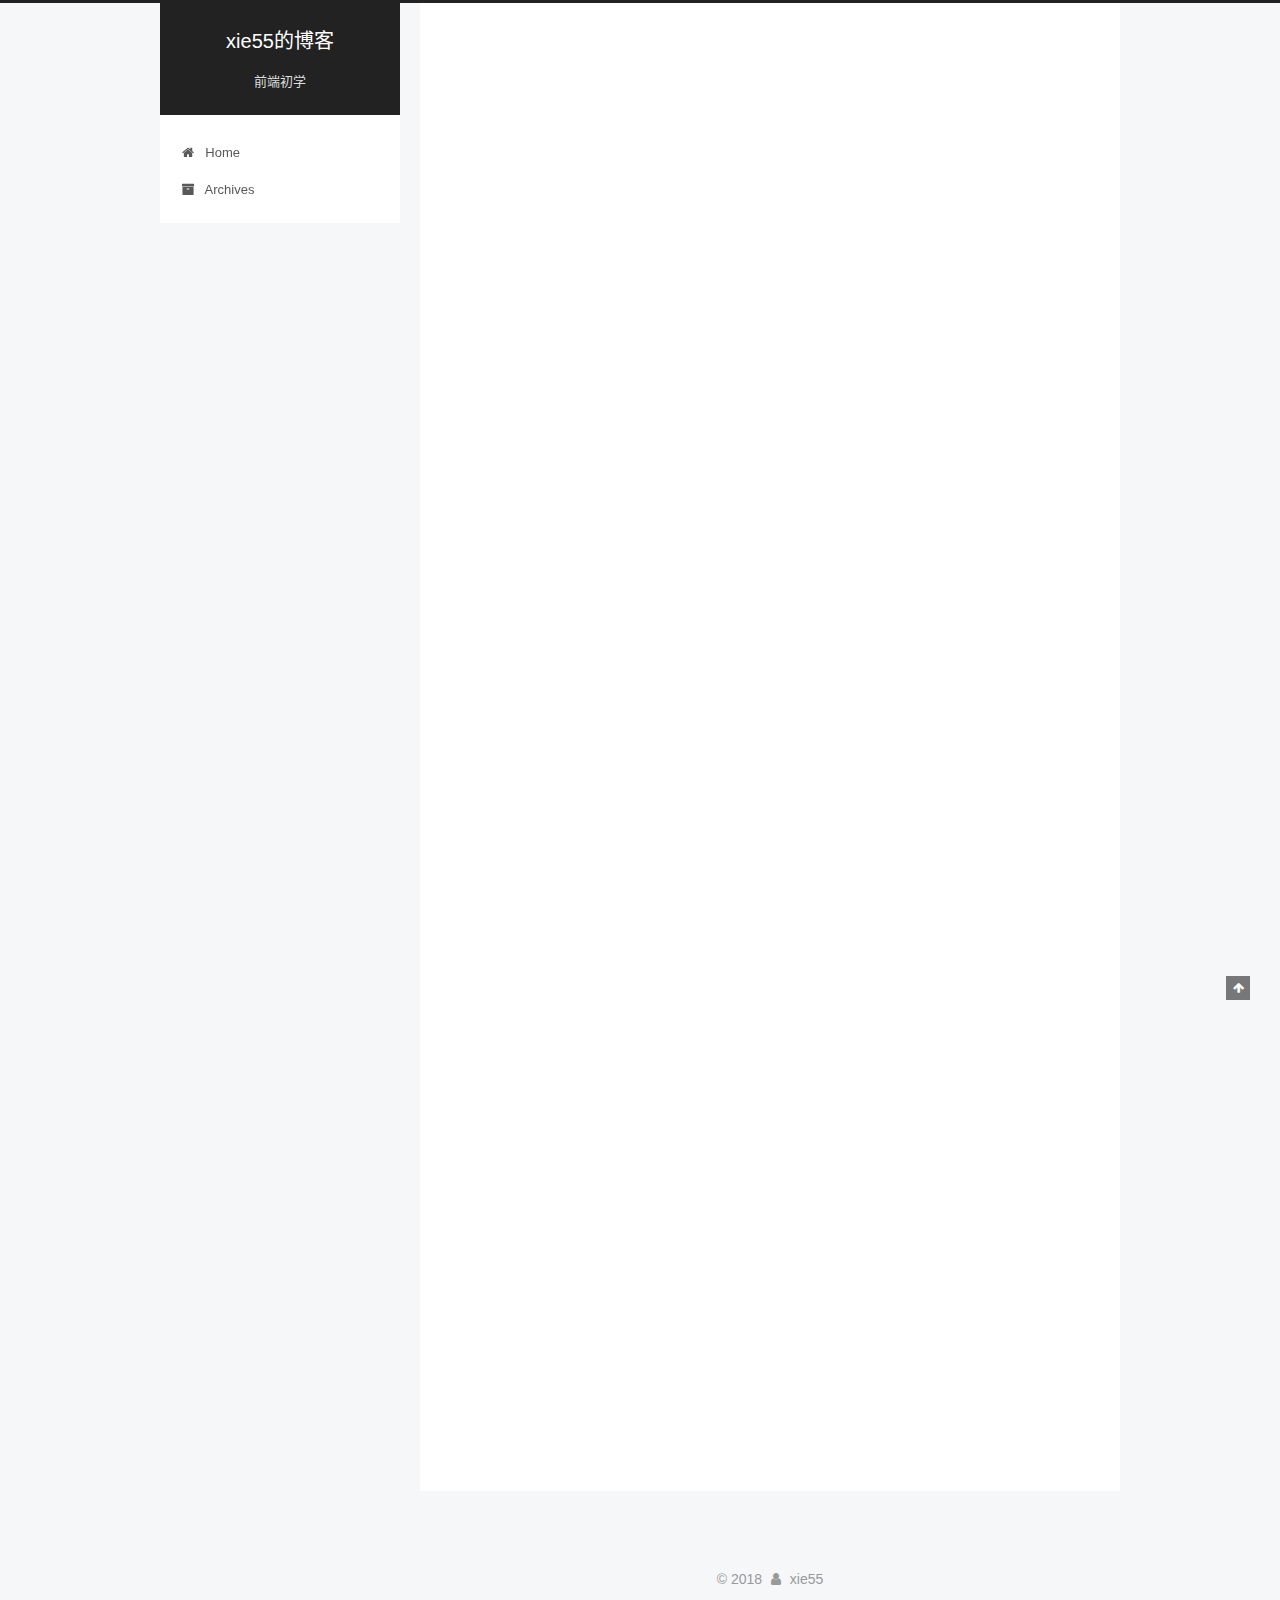
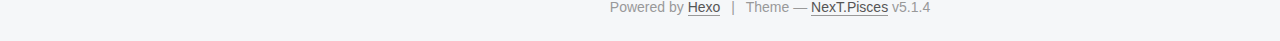
==== commit acb63664: "Site updated: 2018-06-29 15:46:37" ====
--- a/index.html
+++ b/index.html
@@ -5,7 +5,7 @@
   
 
 
-<html class="theme-next pisces use-motion" lang="">
+<html class="theme-next pisces use-motion" lang="zh-CN">
 <head>
   <meta charset="UTF-8"/>
 <meta http-equiv="X-UA-Compatible" content="IE=edge" />
@@ -79,13 +79,16 @@
 
 
 
+<meta name="description" content="xie55的博客">
 <meta property="og:type" content="website">
-<meta property="og:title" content="Hexo">
+<meta property="og:title" content="xie55的博客">
 <meta property="og:url" content="http://yoursite.com/index.html">
-<meta property="og:site_name" content="Hexo">
-<meta property="og:locale" content="default">
+<meta property="og:site_name" content="xie55的博客">
+<meta property="og:description" content="xie55的博客">
+<meta property="og:locale" content="zh-CN">
 <meta name="twitter:card" content="summary">
-<meta name="twitter:title" content="Hexo">
+<meta name="twitter:title" content="xie55的博客">
+<meta name="twitter:description" content="xie55的博客">
 
 
 
@@ -121,7 +124,7 @@
 
 
 
-  <title>Hexo</title>
+  <title>xie55的博客</title>
   
 
 
@@ -133,7 +136,7 @@
 
 </head>
 
-<body itemscope itemtype="http://schema.org/WebPage" lang="default">
+<body itemscope itemtype="http://schema.org/WebPage" lang="zh-CN">
 
   
   
@@ -152,12 +155,12 @@
     <div class="custom-logo-site-title">
       <a href="/"  class="brand" rel="start">
         <span class="logo-line-before"><i></i></span>
-        <span class="site-title">Hexo</span>
+        <span class="site-title">xie55的博客</span>
         <span class="logo-line-after"><i></i></span>
       </a>
     </div>
       
-        <p class="site-subtitle"></p>
+        <p class="site-subtitle">前端初学</p>
       
   </div>
 
@@ -229,16 +232,135 @@
   
   
   <div class="post-block">
-    <link itemprop="mainEntityOfPage" href="http://yoursite.com/2018/06/29/hello-world/">
+    <link itemprop="mainEntityOfPage" href="http://yoursite.com/2018/06/29/第一次使用hexo/">
 
     <span hidden itemprop="author" itemscope itemtype="http://schema.org/Person">
-      <meta itemprop="name" content="John Doe">
+      <meta itemprop="name" content="xie55">
       <meta itemprop="description" content="">
       <meta itemprop="image" content="/images/avatar.gif">
     </span>
 
     <span hidden itemprop="publisher" itemscope itemtype="http://schema.org/Organization">
-      <meta itemprop="name" content="Hexo">
+      <meta itemprop="name" content="xie55的博客">
+    </span>
+
+    
+      <header class="post-header">
+
+        
+        
+          <h1 class="post-title" itemprop="name headline">
+                
+                <a class="post-title-link" href="/2018/06/29/第一次使用hexo/" itemprop="url">第一次使用hexo</a></h1>
+        
+
+        <div class="post-meta">
+          <span class="post-time">
+            
+              <span class="post-meta-item-icon">
+                <i class="fa fa-calendar-o"></i>
+              </span>
+              
+                <span class="post-meta-item-text">Posted on</span>
+              
+              <time title="Post created" itemprop="dateCreated datePublished" datetime="2018-06-29T15:37:32+08:00">
+                2018-06-29
+              </time>
+            
+
+            
+
+            
+          </span>
+
+          
+
+          
+            
+          
+
+          
+          
+
+          
+
+          
+
+          
+
+        </div>
+      </header>
+    
+
+    
+    
+    
+    <div class="post-body" itemprop="articleBody">
+
+      
+      
+
+      
+        
+          
+            <h2 id="只是本人第一次使用hexo搭建博客，以后也会长期经营该博客，主要记录本人在前端的学习过程中的经历和学习笔记，以便自己复习跟与人交流"><a href="#只是本人第一次使用hexo搭建博客，以后也会长期经营该博客，主要记录本人在前端的学习过程中的经历和学习笔记，以便自己复习跟与人交流" class="headerlink" title="只是本人第一次使用hexo搭建博客，以后也会长期经营该博客，主要记录本人在前端的学习过程中的经历和学习笔记，以便自己复习跟与人交流"></a>只是本人第一次使用hexo搭建博客，以后也会长期经营该博客，主要记录本人在前端的学习过程中的经历和学习笔记，以便自己复习跟与人交流</h2><h2 id="欢迎关注！！！"><a href="#欢迎关注！！！" class="headerlink" title="欢迎关注！！！"></a>欢迎关注！！！</h2>
+          
+        
+      
+    </div>
+    
+    
+    
+
+    
+
+    
+
+    
+
+    <footer class="post-footer">
+      
+
+      
+
+      
+
+      
+      
+        <div class="post-eof"></div>
+      
+    </footer>
+  </div>
+  
+  
+  
+  </article>
+
+
+    
+      
+
+  
+
+  
+  
+  
+
+  <article class="post post-type-normal" itemscope itemtype="http://schema.org/Article">
+  
+  
+  
+  <div class="post-block">
+    <link itemprop="mainEntityOfPage" href="http://yoursite.com/2018/06/29/hello-world/">
+
+    <span hidden itemprop="author" itemscope itemtype="http://schema.org/Person">
+      <meta itemprop="name" content="xie55">
+      <meta itemprop="description" content="">
+      <meta itemprop="image" content="/images/avatar.gif">
+    </span>
+
+    <span hidden itemprop="publisher" itemscope itemtype="http://schema.org/Organization">
+      <meta itemprop="name" content="xie55的博客">
     </span>
 
     
@@ -379,8 +501,8 @@
         <div class="site-overview">
           <div class="site-author motion-element" itemprop="author" itemscope itemtype="http://schema.org/Person">
             
-              <p class="site-author-name" itemprop="name">John Doe</p>
-              <p class="site-description motion-element" itemprop="description"></p>
+              <p class="site-author-name" itemprop="name">xie55</p>
+              <p class="site-description motion-element" itemprop="description">xie55的博客</p>
           </div>
 
           <nav class="site-state motion-element">
@@ -390,7 +512,7 @@
               
                 <a href="/archives/">
               
-                  <span class="site-state-item-count">1</span>
+                  <span class="site-state-item-count">2</span>
                   <span class="site-state-item-name">posts</span>
                 </a>
               </div>
@@ -435,7 +557,7 @@
   <span class="with-love">
     <i class="fa fa-user"></i>
   </span>
-  <span class="author" itemprop="copyrightHolder">John Doe</span>
+  <span class="author" itemprop="copyrightHolder">xie55</span>
 
   
 </div>
--- a/css/main.css
+++ b/css/main.css
@@ -1823,7 +1823,7 @@
   width: 4px;
   height: 4px;
   border-radius: 50%;
-  background: #409370;
+  background: #f96fff;
 }
 .links-of-blogroll {
   font-size: 13px;
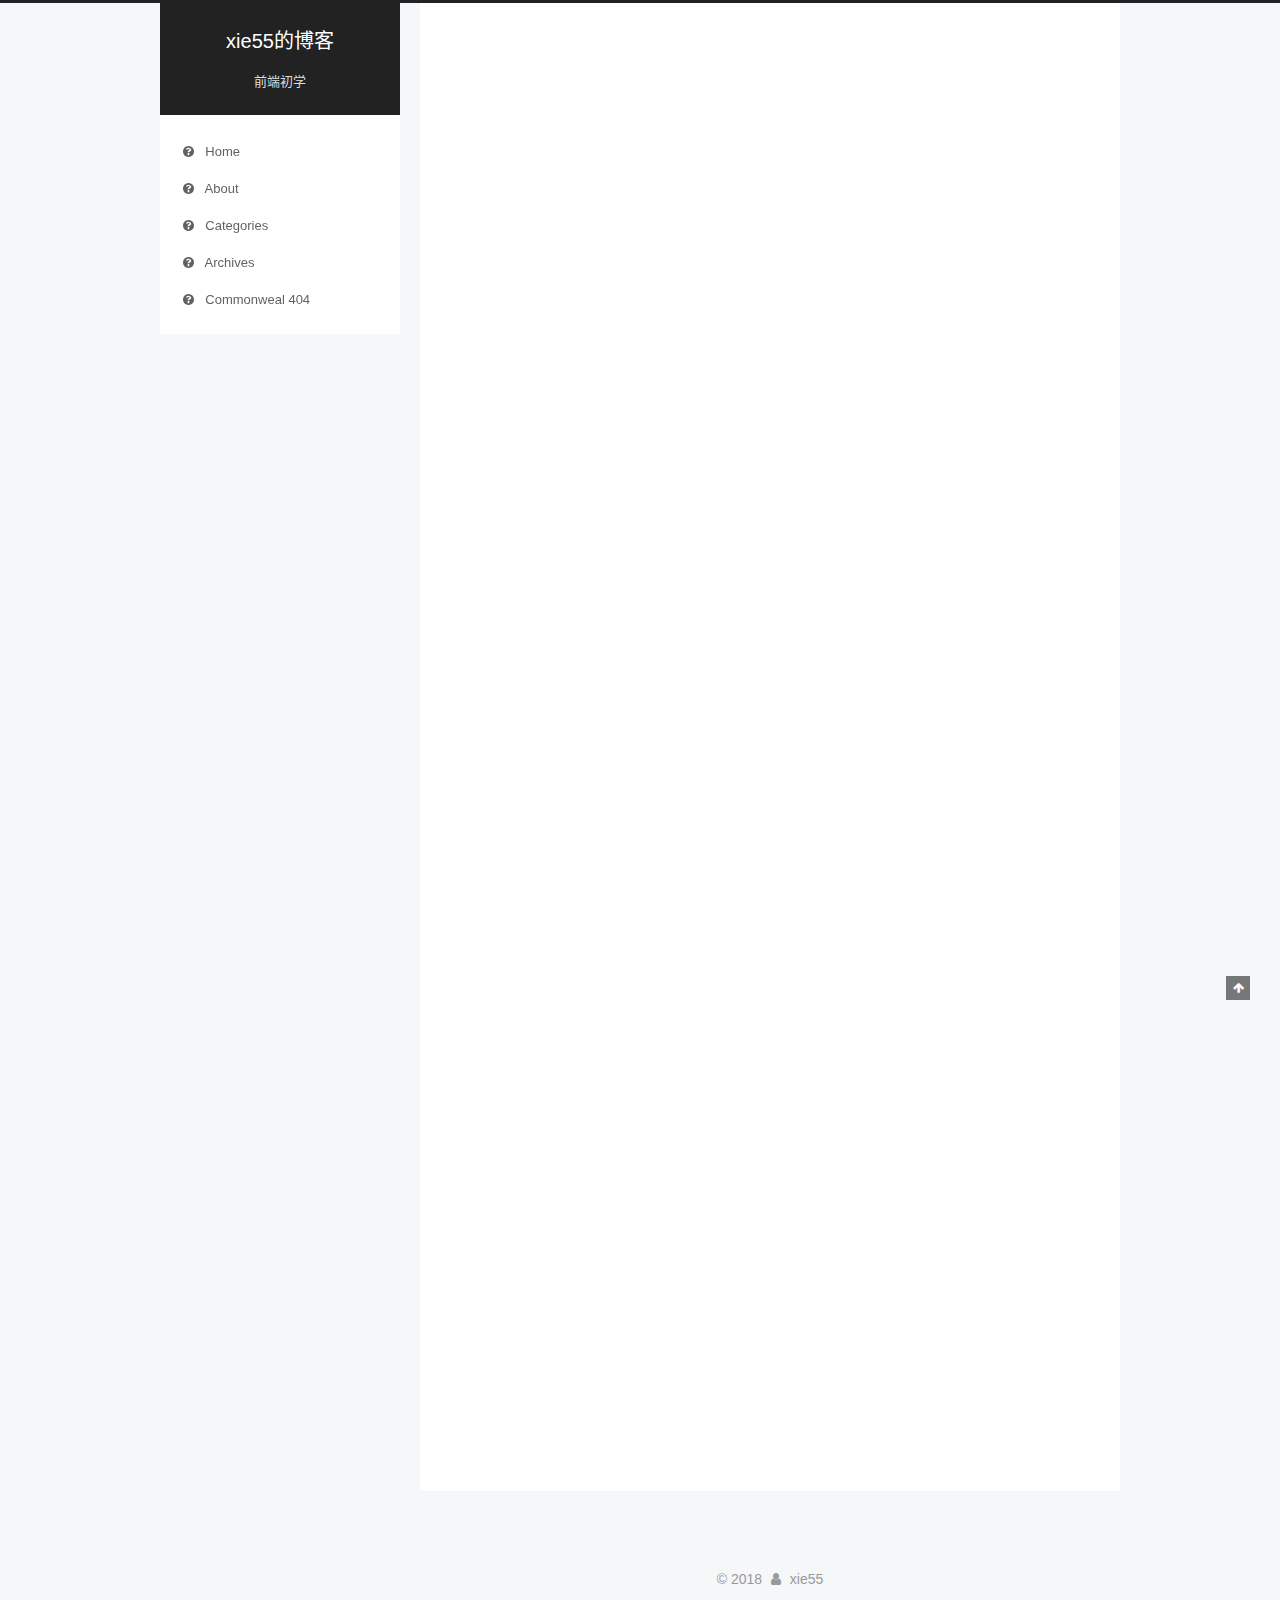
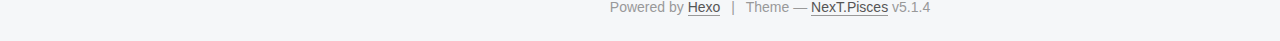
==== commit fb1845ee: "Site updated: 2018-06-29 16:25:53" ====
--- a/index.html
+++ b/index.html
@@ -103,8 +103,8 @@
     tabs: true,
     motion: {"enable":true,"async":false,"transition":{"post_block":"fadeIn","post_header":"slideDownIn","post_body":"slideDownIn","coll_header":"slideLeftIn","sidebar":"slideUpIn"}},
     duoshuo: {
-      userId: '0',
-      author: 'Author'
+      userId: '123456',
+      author: 'xie55'
     },
     algolia: {
       applicationID: '',
@@ -181,21 +181,51 @@
       
         
         <li class="menu-item menu-item-home">
-          <a href="/" rel="section">
-            
-              <i class="menu-item-icon fa fa-fw fa-home"></i> <br />
+          <a href="/主页" rel="section">
+            
+              <i class="menu-item-icon fa fa-fw fa-question-circle"></i> <br />
             
             Home
           </a>
         </li>
       
         
+        <li class="menu-item menu-item-about">
+          <a href="/关于页面" rel="section">
+            
+              <i class="menu-item-icon fa fa-fw fa-question-circle"></i> <br />
+            
+            About
+          </a>
+        </li>
+      
+        
+        <li class="menu-item menu-item-categories">
+          <a href="/分类" rel="section">
+            
+              <i class="menu-item-icon fa fa-fw fa-question-circle"></i> <br />
+            
+            Categories
+          </a>
+        </li>
+      
+        
         <li class="menu-item menu-item-archives">
-          <a href="/archives/" rel="section">
-            
-              <i class="menu-item-icon fa fa-fw fa-archive"></i> <br />
+          <a href="/归档" rel="section">
+            
+              <i class="menu-item-icon fa fa-fw fa-question-circle"></i> <br />
             
             Archives
+          </a>
+        </li>
+      
+        
+        <li class="menu-item menu-item-commonweal">
+          <a href="/公益404" rel="section">
+            
+              <i class="menu-item-icon fa fa-fw fa-question-circle"></i> <br />
+            
+            Commonweal 404
           </a>
         </li>
       
@@ -237,7 +267,7 @@
     <span hidden itemprop="author" itemscope itemtype="http://schema.org/Person">
       <meta itemprop="name" content="xie55">
       <meta itemprop="description" content="">
-      <meta itemprop="image" content="/images/avatar.gif">
+      <meta itemprop="image" content="http://ww1.sinaimg.cn/large/006qwL0gly1fss3ul54d8j30qo0qpn1z.jpg">
     </span>
 
     <span hidden itemprop="publisher" itemscope itemtype="http://schema.org/Organization">
@@ -356,7 +386,7 @@
     <span hidden itemprop="author" itemscope itemtype="http://schema.org/Person">
       <meta itemprop="name" content="xie55">
       <meta itemprop="description" content="">
-      <meta itemprop="image" content="/images/avatar.gif">
+      <meta itemprop="image" content="http://ww1.sinaimg.cn/large/006qwL0gly1fss3ul54d8j30qo0qpn1z.jpg">
     </span>
 
     <span hidden itemprop="publisher" itemscope itemtype="http://schema.org/Organization">
@@ -501,6 +531,10 @@
         <div class="site-overview">
           <div class="site-author motion-element" itemprop="author" itemscope itemtype="http://schema.org/Person">
             
+              <img class="site-author-image" itemprop="image"
+                src="http://ww1.sinaimg.cn/large/006qwL0gly1fss3ul54d8j30qo0qpn1z.jpg"
+                alt="xie55" />
+            
               <p class="site-author-name" itemprop="name">xie55</p>
               <p class="site-description motion-element" itemprop="description">xie55的博客</p>
           </div>
@@ -510,7 +544,7 @@
             
               <div class="site-state-item site-state-posts">
               
-                <a href="/archives/">
+                <a href="/归档">
               
                   <span class="site-state-item-count">2</span>
                   <span class="site-state-item-name">posts</span>
--- a/css/main.css
+++ b/css/main.css
@@ -1823,7 +1823,7 @@
   width: 4px;
   height: 4px;
   border-radius: 50%;
-  background: #f96fff;
+  background: #ff87ff;
 }
 .links-of-blogroll {
   font-size: 13px;
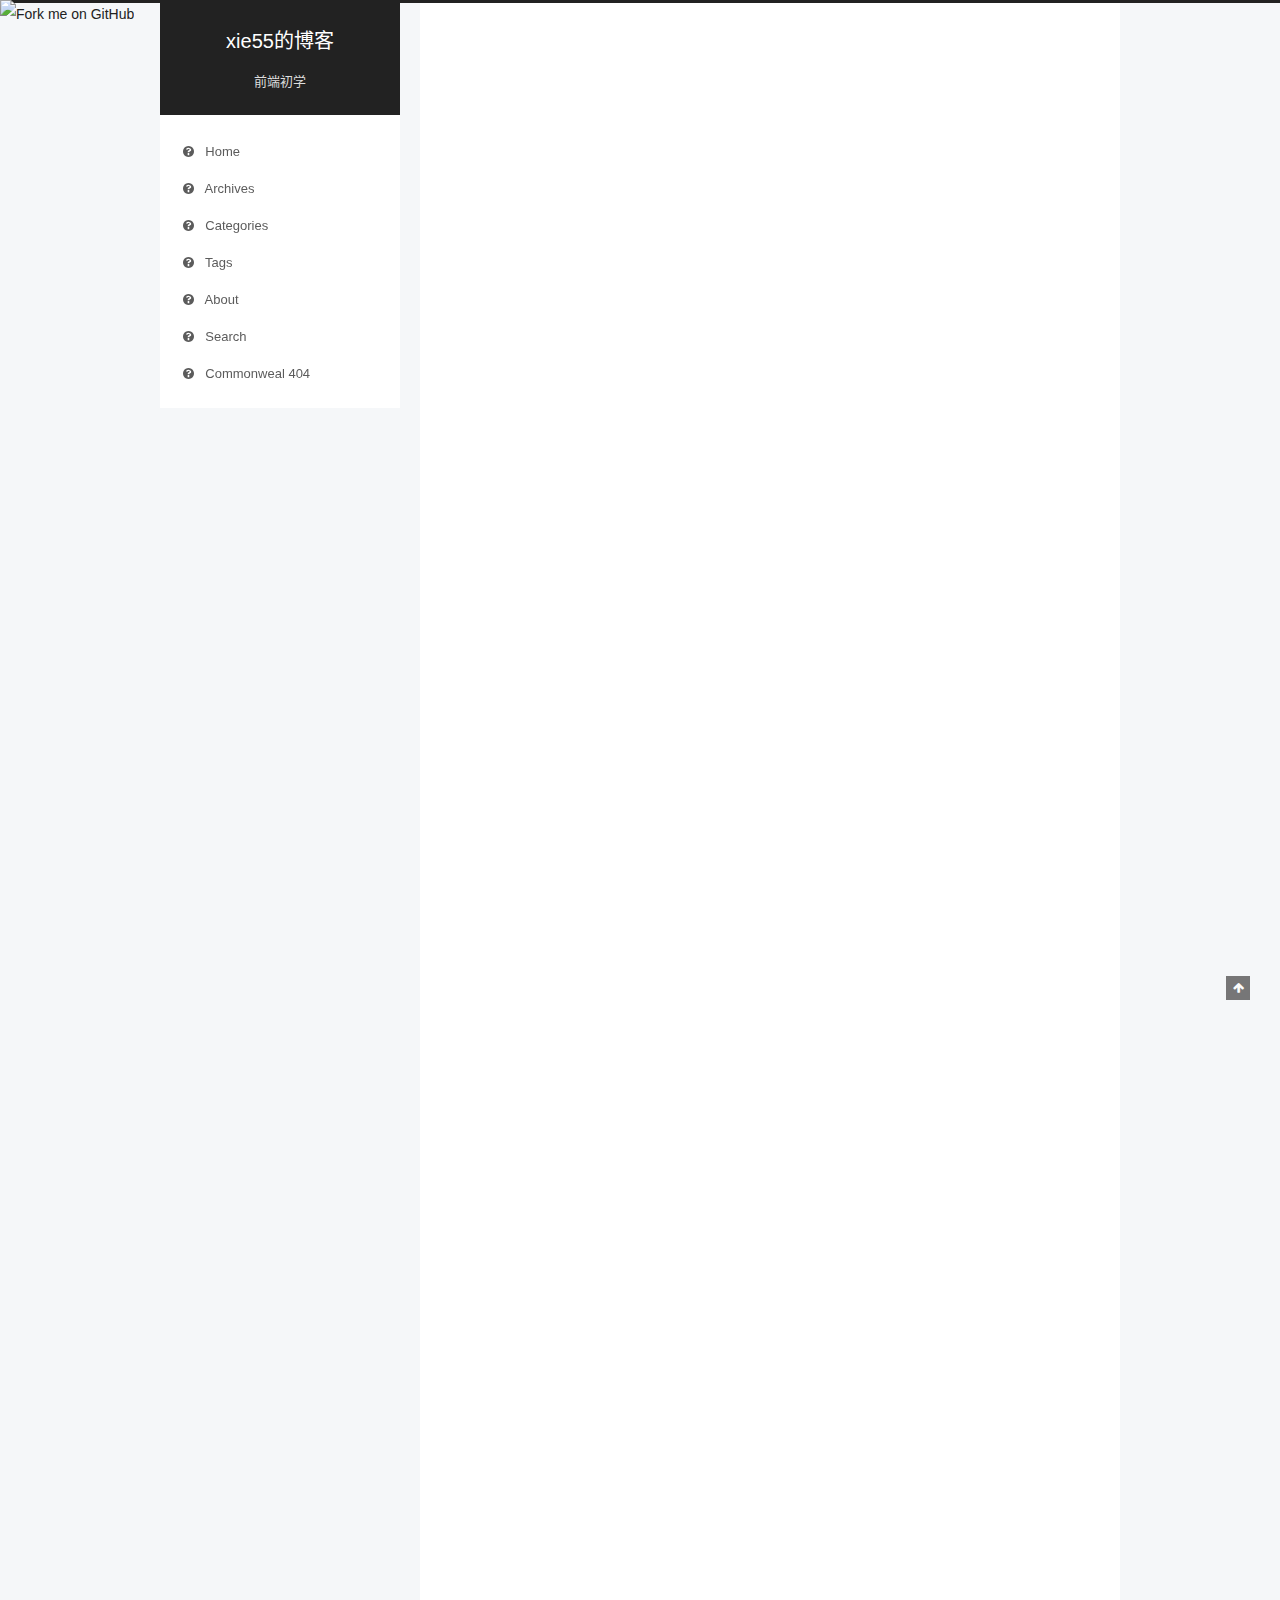
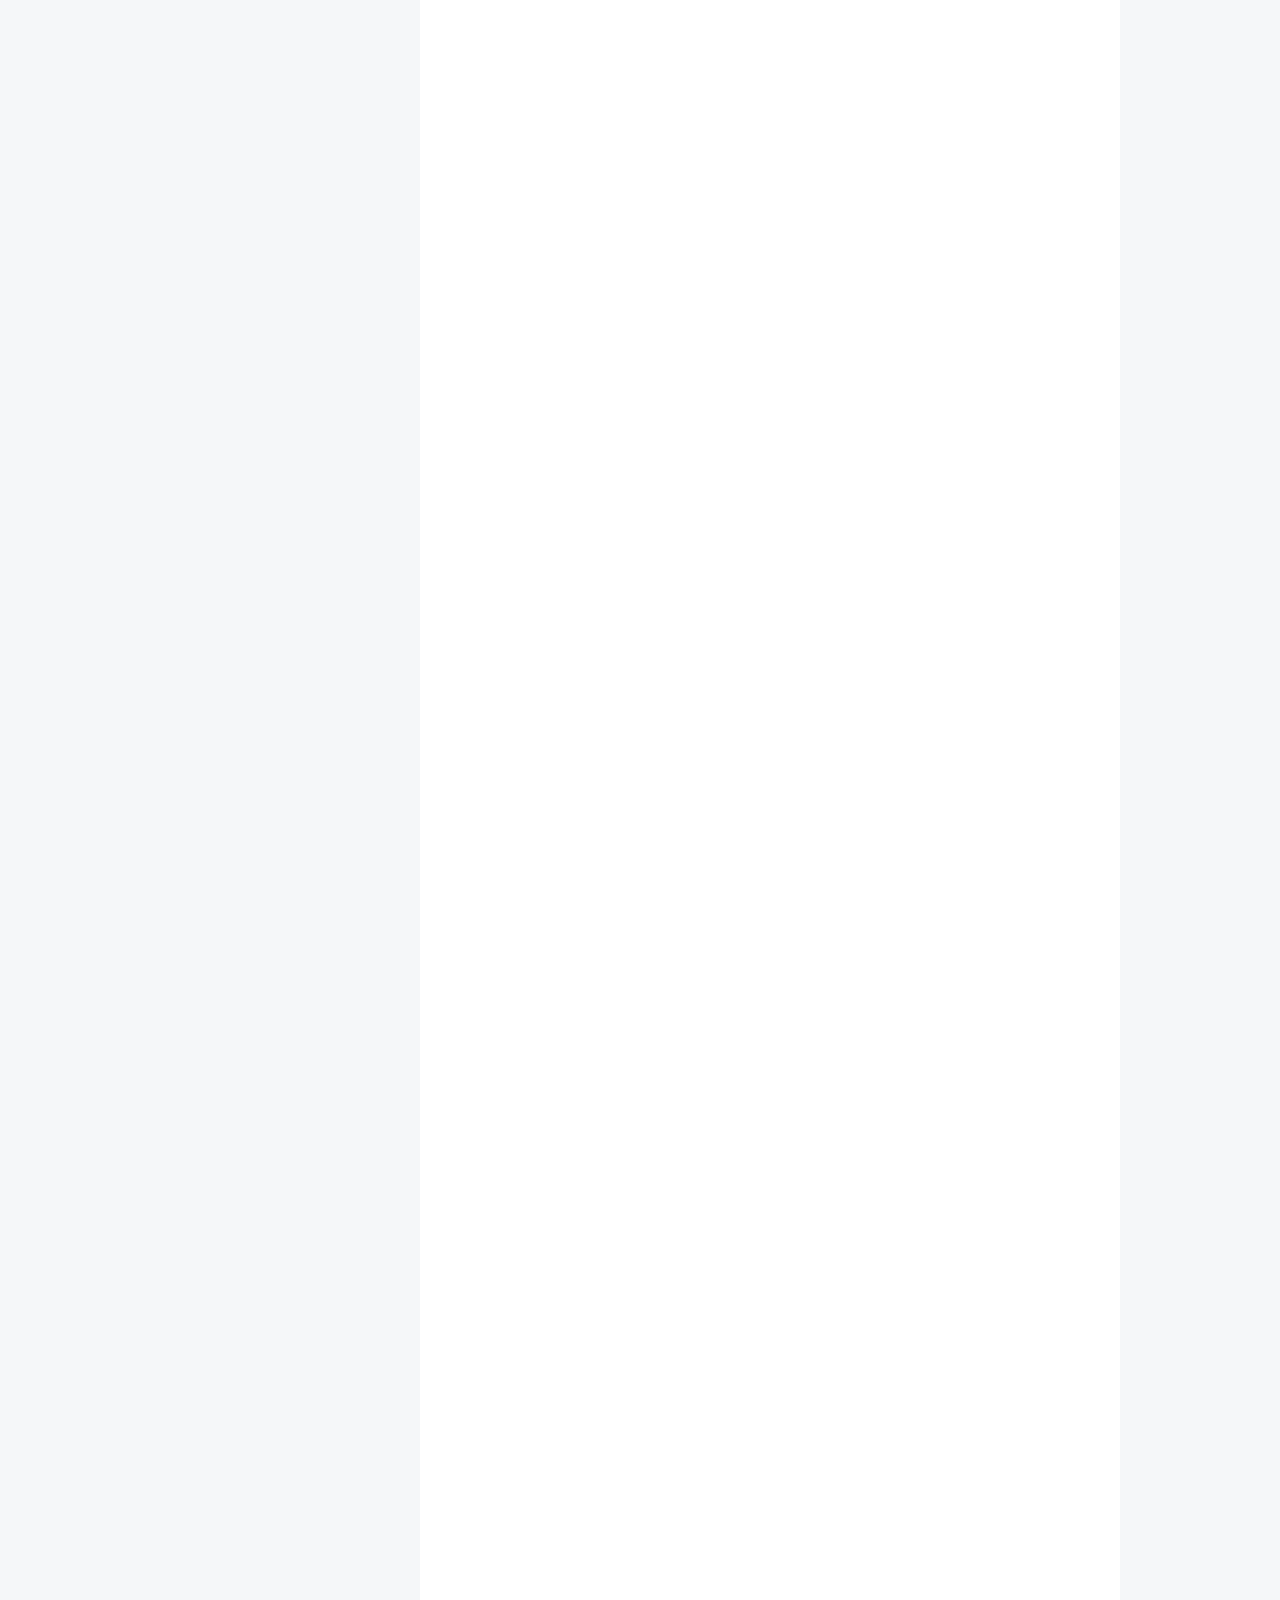
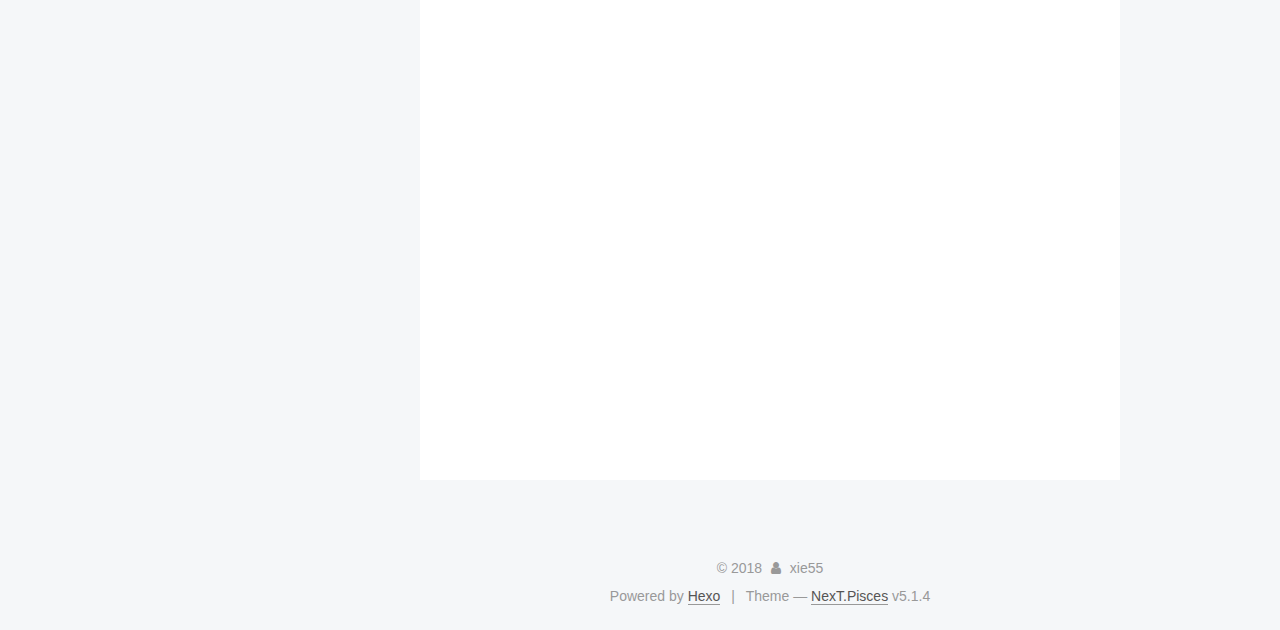
==== commit 0a7b3875: "Site updated: 2018-06-30 19:34:54" ====
--- a/index.html
+++ b/index.html
@@ -131,6 +131,16 @@
 
 
 
+  <script type="text/javascript">
+    var _hmt = _hmt || [];
+    (function() {
+      var hm = document.createElement("script");
+      hm.src = "https://hm.baidu.com/hm.js?56e78ec5ca8e21765b12cff8de5185f0";
+      var s = document.getElementsByTagName("script")[0];
+      s.parentNode.insertBefore(hm, s);
+    })();
+  </script>
+
 
 
 
@@ -146,6 +156,7 @@
   <div class="container sidebar-position-left 
   page-home">
     <div class="headband"></div>
+    <a href="https://github.com/xie55"><img style="position: absolute; top: 0; left: 0; border: 0;" src="https://s3.amazonaws.com/github/ribbons/forkme_left_darkblue_121621.png" alt="Fork me on GitHub"></a>
 
     <header id="header" class="header" itemscope itemtype="http://schema.org/WPHeader">
       <div class="header-inner"><div class="site-brand-wrapper">
@@ -181,7 +192,7 @@
       
         
         <li class="menu-item menu-item-home">
-          <a href="/主页" rel="section">
+          <a href="/首页" rel="section">
             
               <i class="menu-item-icon fa fa-fw fa-question-circle"></i> <br />
             
@@ -190,8 +201,38 @@
         </li>
       
         
+        <li class="menu-item menu-item-archives">
+          <a href="/归档" rel="section">
+            
+              <i class="menu-item-icon fa fa-fw fa-question-circle"></i> <br />
+            
+            Archives
+          </a>
+        </li>
+      
+        
+        <li class="menu-item menu-item-categories">
+          <a href="/分类" rel="section">
+            
+              <i class="menu-item-icon fa fa-fw fa-question-circle"></i> <br />
+            
+            Categories
+          </a>
+        </li>
+      
+        
+        <li class="menu-item menu-item-tags">
+          <a href="/标签" rel="section">
+            
+              <i class="menu-item-icon fa fa-fw fa-question-circle"></i> <br />
+            
+            Tags
+          </a>
+        </li>
+      
+        
         <li class="menu-item menu-item-about">
-          <a href="/关于页面" rel="section">
+          <a href="/关于" rel="section">
             
               <i class="menu-item-icon fa fa-fw fa-question-circle"></i> <br />
             
@@ -200,22 +241,12 @@
         </li>
       
         
-        <li class="menu-item menu-item-categories">
-          <a href="/分类" rel="section">
+        <li class="menu-item menu-item-search">
+          <a href="/搜索" rel="section">
             
               <i class="menu-item-icon fa fa-fw fa-question-circle"></i> <br />
             
-            Categories
-          </a>
-        </li>
-      
-        
-        <li class="menu-item menu-item-archives">
-          <a href="/归档" rel="section">
-            
-              <i class="menu-item-icon fa fa-fw fa-question-circle"></i> <br />
-            
-            Archives
+            Search
           </a>
         </li>
       
@@ -248,6 +279,297 @@
           <div id="content" class="content">
             
   <section id="posts" class="posts-expand">
+    
+      
+
+  
+
+  
+  
+  
+
+  <article class="post post-type-normal" itemscope itemtype="http://schema.org/Article">
+  
+  
+  
+  <div class="post-block">
+    <link itemprop="mainEntityOfPage" href="http://yoursite.com/2018/06/30/git入门/">
+
+    <span hidden itemprop="author" itemscope itemtype="http://schema.org/Person">
+      <meta itemprop="name" content="xie55">
+      <meta itemprop="description" content="">
+      <meta itemprop="image" content="http://ww1.sinaimg.cn/large/006qwL0gly1fss3ul54d8j30qo0qpn1z.jpg">
+    </span>
+
+    <span hidden itemprop="publisher" itemscope itemtype="http://schema.org/Organization">
+      <meta itemprop="name" content="xie55的博客">
+    </span>
+
+    
+      <header class="post-header">
+
+        
+        
+          <h1 class="post-title" itemprop="name headline">
+                
+                <a class="post-title-link" href="/2018/06/30/git入门/" itemprop="url">git入门</a></h1>
+        
+
+        <div class="post-meta">
+          <span class="post-time">
+            
+              <span class="post-meta-item-icon">
+                <i class="fa fa-calendar-o"></i>
+              </span>
+              
+                <span class="post-meta-item-text">Posted on</span>
+              
+              <time title="Post created" itemprop="dateCreated datePublished" datetime="2018-06-30T18:48:31+08:00">
+                2018-06-30
+              </time>
+            
+
+            
+
+            
+          </span>
+
+          
+
+          
+            
+          
+
+          
+          
+
+          
+
+          
+
+          
+
+        </div>
+      </header>
+    
+
+    
+    
+    
+    <div class="post-body" itemprop="articleBody">
+
+      
+      
+
+      
+        
+          
+            
+          
+        
+      
+    </div>
+    
+    
+    
+
+    
+
+    
+
+    
+
+    <footer class="post-footer">
+      
+
+      
+
+      
+
+      
+      
+        <div class="post-eof"></div>
+      
+    </footer>
+  </div>
+  
+  
+  
+  </article>
+
+
+    
+      
+
+  
+
+  
+  
+  
+
+  <article class="post post-type-normal" itemscope itemtype="http://schema.org/Article">
+  
+  
+  
+  <div class="post-block">
+    <link itemprop="mainEntityOfPage" href="http://yoursite.com/2018/06/29/初级emmet与命令行/">
+
+    <span hidden itemprop="author" itemscope itemtype="http://schema.org/Person">
+      <meta itemprop="name" content="xie55">
+      <meta itemprop="description" content="">
+      <meta itemprop="image" content="http://ww1.sinaimg.cn/large/006qwL0gly1fss3ul54d8j30qo0qpn1z.jpg">
+    </span>
+
+    <span hidden itemprop="publisher" itemscope itemtype="http://schema.org/Organization">
+      <meta itemprop="name" content="xie55的博客">
+    </span>
+
+    
+      <header class="post-header">
+
+        
+        
+          <h1 class="post-title" itemprop="name headline">
+                
+                <a class="post-title-link" href="/2018/06/29/初级emmet与命令行/" itemprop="url">初级emmet与命令行</a></h1>
+        
+
+        <div class="post-meta">
+          <span class="post-time">
+            
+              <span class="post-meta-item-icon">
+                <i class="fa fa-calendar-o"></i>
+              </span>
+              
+                <span class="post-meta-item-text">Posted on</span>
+              
+              <time title="Post created" itemprop="dateCreated datePublished" datetime="2018-06-29T17:54:23+08:00">
+                2018-06-29
+              </time>
+            
+
+            
+
+            
+          </span>
+
+          
+
+          
+            
+          
+
+          
+          
+
+          
+
+          
+
+          
+
+        </div>
+      </header>
+    
+
+    
+    
+    
+    <div class="post-body" itemprop="articleBody">
+
+      
+      
+
+      
+        
+          
+            <h2 id="一些初级emmet语法"><a href="#一些初级emmet语法" class="headerlink" title="一些初级emmet语法"></a>一些初级emmet语法</h2><p>!+tab    自动构建一个初级页面</p>
+<p>div+tab 自动补齐标签</p>
+<p>div#id   自动生成一个id为id的div</p>
+<p>div.class 自动生成一个class为class的div</p>
+<p>ul&gt;li*n 自动生成ul的n个子元素</p>
+<p>更多的可以搜索emmet语法</p>
+<h2 id="命令行：-我认为现阶段用的上的一些命令"><a href="#命令行：-我认为现阶段用的上的一些命令" class="headerlink" title="命令行：(我认为现阶段用的上的一些命令)"></a>命令行：(我认为现阶段用的上的一些命令)</h2><ul>
+<li><p>pwd：显示当前文件绝对路径</p>
+</li>
+<li><p>ls：显示当前文件夹所有文件，不包括隐藏文件</p>
+</li>
+<li><p>ls -a： 显示当前文件夹所有文件，包括隐藏文件</p>
+</li>
+<li><p>ls -al :显示当前文件夹所有文件及其详细信息</p>
+</li>
+<li><p>cd ：进入子文件</p>
+</li>
+<li><p>cd .. :  返回上一级</p>
+</li>
+<li><p>touch :新建一个文件</p>
+</li>
+<li><p>rm : 删除一个文件</p>
+</li>
+<li><p>rm -rf : 强制删除一个目录(r表示递归的删除，f表示不要一个个提示来烦我)</p>
+</li>
+<li><p>mv ：重命名（例如：mv a.html b.html 表示把a.html文件改名为b.html）</p>
+</li>
+<li><p>mkdir ：新建文件夹</p>
+</li>
+<li><p>/ :表示根路径</p>
+</li>
+<li><p>cat：连接文件并在标准输出上打印</p>
+<p>​</p>
+</li>
+</ul>
+<h2 id="当我看到某个大神的骚操作而我还不好意思去问大神怎么办？"><a href="#当我看到某个大神的骚操作而我还不好意思去问大神怎么办？" class="headerlink" title="当我看到某个大神的骚操作而我还不好意思去问大神怎么办？"></a>当我看到某个大神的骚操作而我还不好意思去问大神怎么办？</h2><p>介绍一个方便的网站：<a href="https://explainshell.com/" target="_blank" rel="noopener">https://explainshell.com/</a>  简单又好记忆</p>
+<ul>
+<li><p>explain : 说明、解释</p>
+</li>
+<li><p>shell ：命令行</p>
+</li>
+<li><p>组成起来是不是简单明了：解释命令行，一语道出其主要功能</p>
+<p>​</p>
+</li>
+</ul>
+<p>打开这个网站首页是这个样子的：</p>
+<p><img src="http://ww1.sinaimg.cn/large/006qwL0ggy1fss6uocuigj31000la0uz.jpg" alt=""></p>
+<p>在中间的输入框输入你想知道的骚操作：</p>
+<p><strong>例如<img src="http://ww1.sinaimg.cn/large/006qwL0ggy1fss6xe1shfj311x0l1gn6.jpg" alt=""></strong></p>
+<p>于是你得到了explainshell.com给出的解释</p>
+<p>例子中写到： rm表示删除文件或者目录</p>
+<p>​            -r或-R表示用递归的方式删除目录和它的内容</p>
+<p>​            -f表示忽略提示，不要跟我bb</p>
+
+          
+        
+      
+    </div>
+    
+    
+    
+
+    
+
+    
+
+    
+
+    <footer class="post-footer">
+      
+
+      
+
+      
+
+      
+      
+        <div class="post-eof"></div>
+      
+    </footer>
+  </div>
+  
+  
+  
+  </article>
+
+
     
       
 
@@ -546,7 +868,7 @@
               
                 <a href="/归档">
               
-                  <span class="site-state-item-count">2</span>
+                  <span class="site-state-item-count">4</span>
                   <span class="site-state-item-name">posts</span>
                 </a>
               </div>
--- a/css/main.css
+++ b/css/main.css
@@ -1823,7 +1823,7 @@
   width: 4px;
   height: 4px;
   border-radius: 50%;
-  background: #ff87ff;
+  background: #f04ddb;
 }
 .links-of-blogroll {
   font-size: 13px;
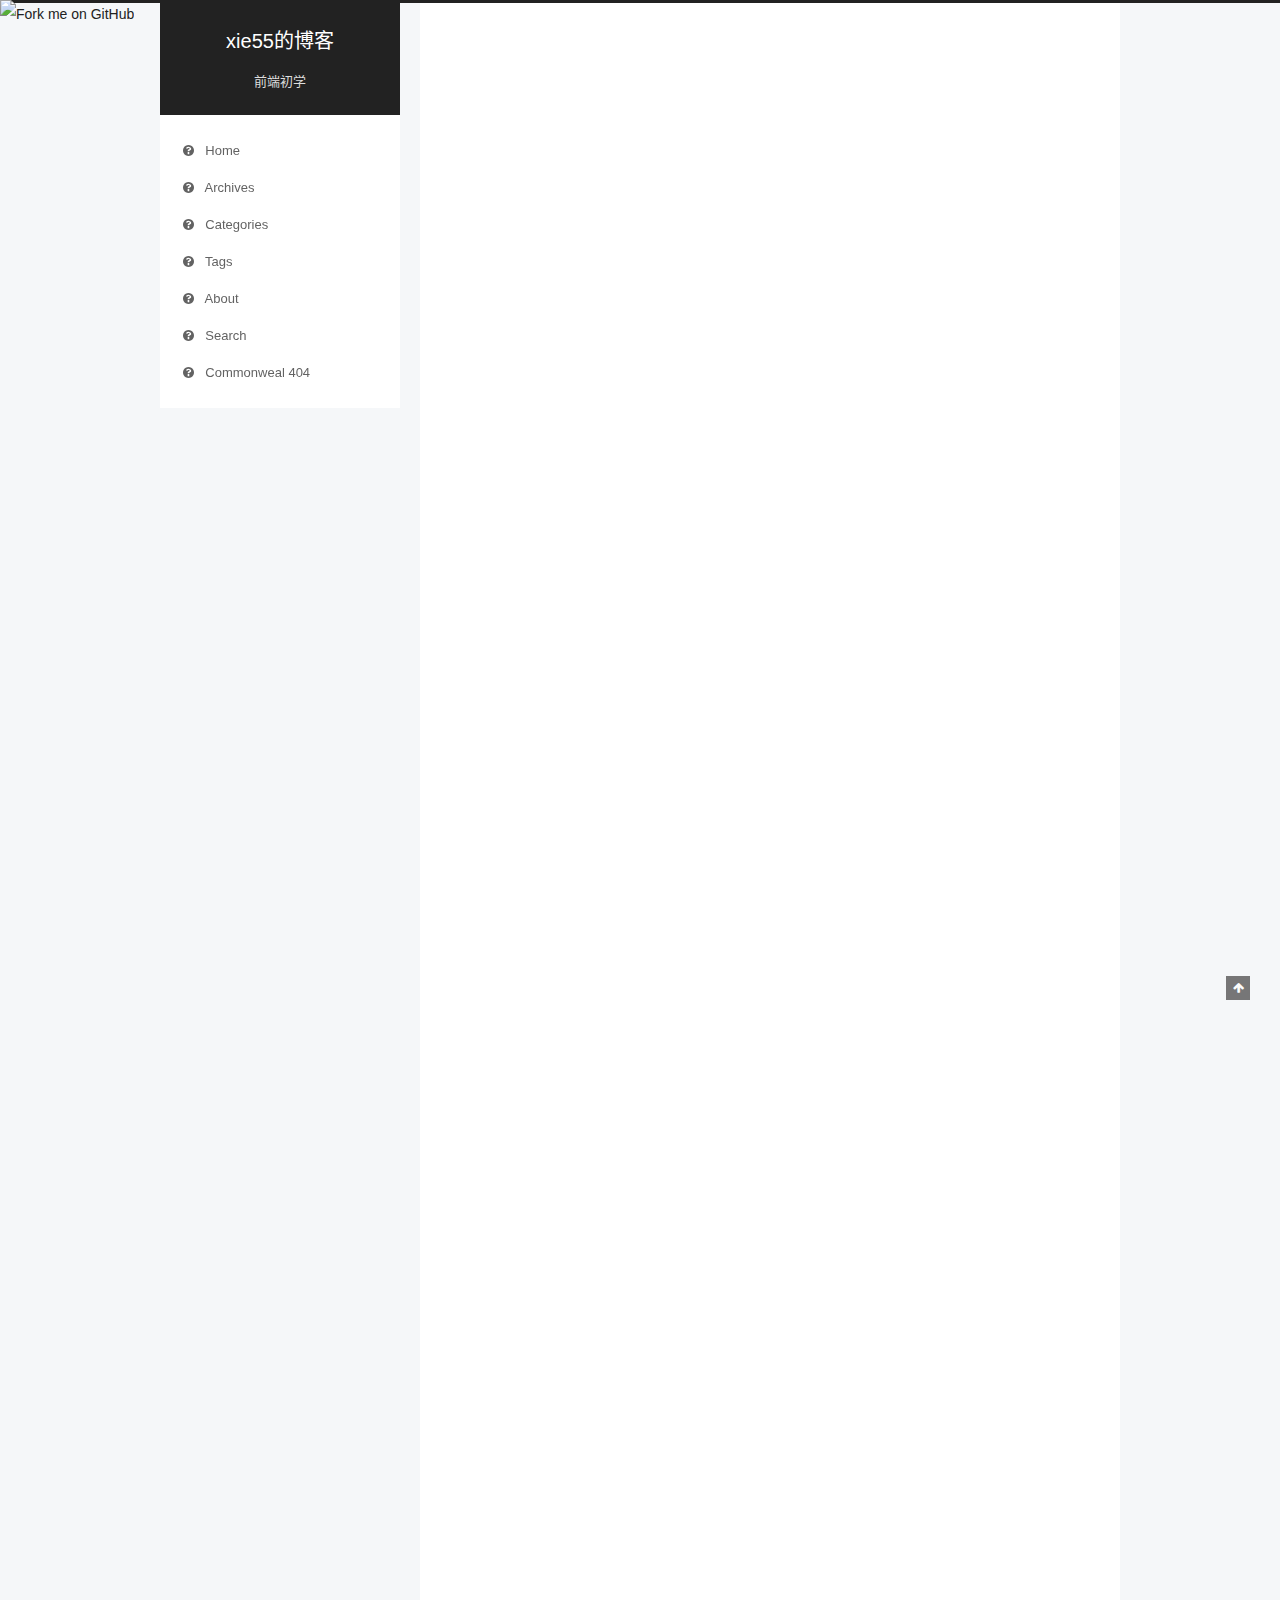
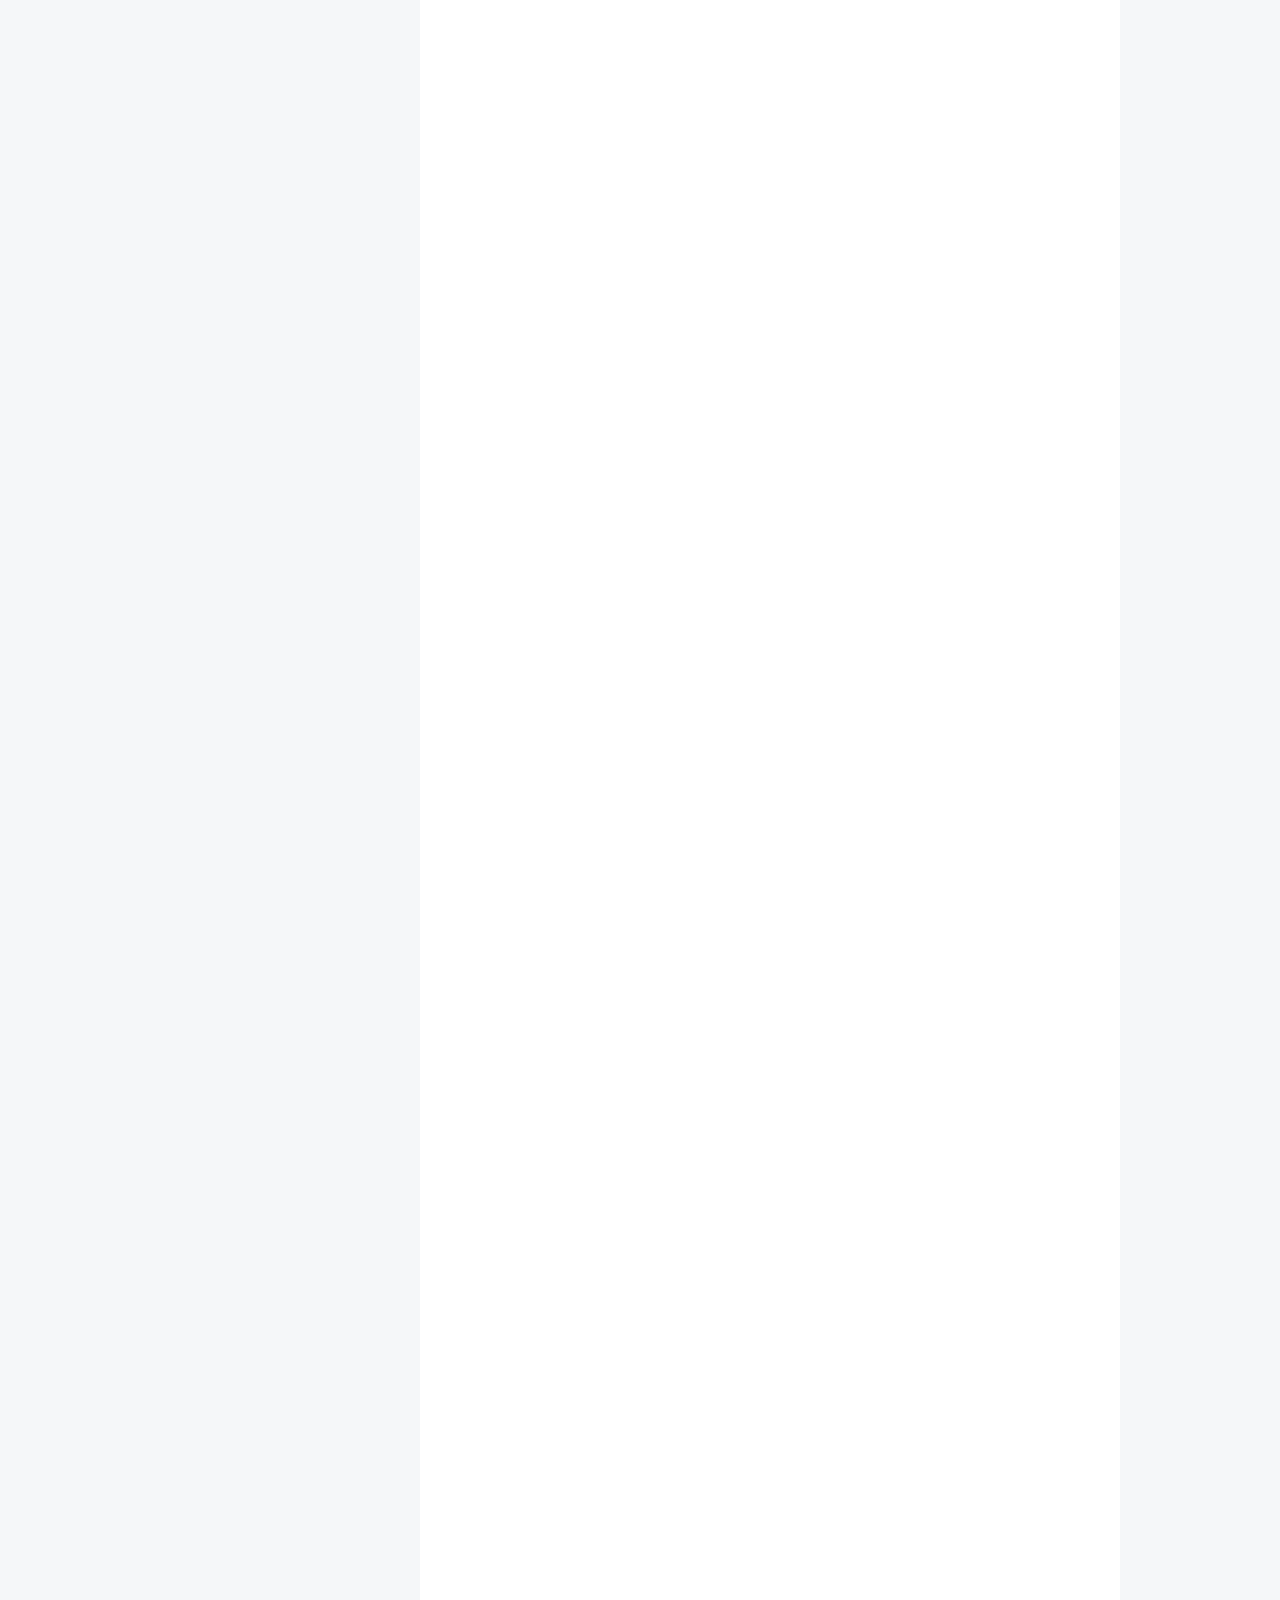
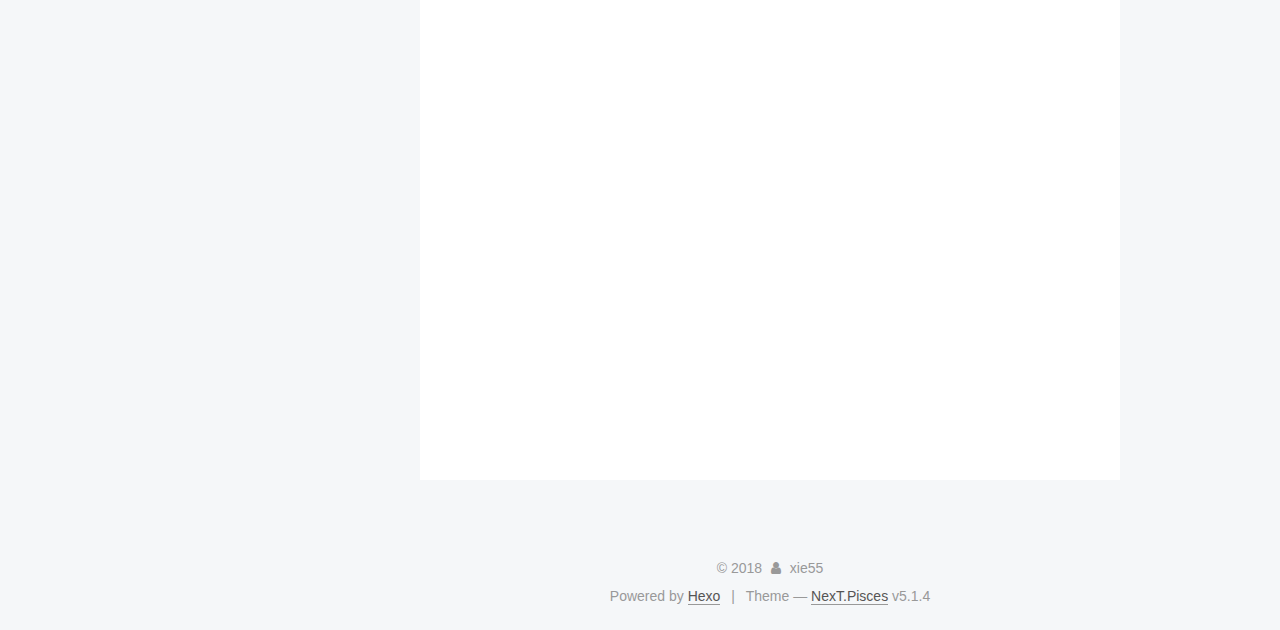
==== commit 32e91806: "Site updated: 2018-06-30 19:43:39" ====
--- a/index.html
+++ b/index.html
@@ -73,6 +73,8 @@
 
 
 
+
+  <link rel="alternate" href="/atom.xml" title="xie55的博客" type="application/atom+xml" />
 
 
 
@@ -881,6 +883,13 @@
           </nav>
 
           
+            <div class="feed-link motion-element">
+              <a href="/atom.xml" rel="alternate">
+                <i class="fa fa-rss"></i>
+                RSS
+              </a>
+            </div>
+          
 
           
 
--- a/css/main.css
+++ b/css/main.css
@@ -1823,7 +1823,7 @@
   width: 4px;
   height: 4px;
   border-radius: 50%;
-  background: #f04ddb;
+  background: #ff5e45;
 }
 .links-of-blogroll {
   font-size: 13px;
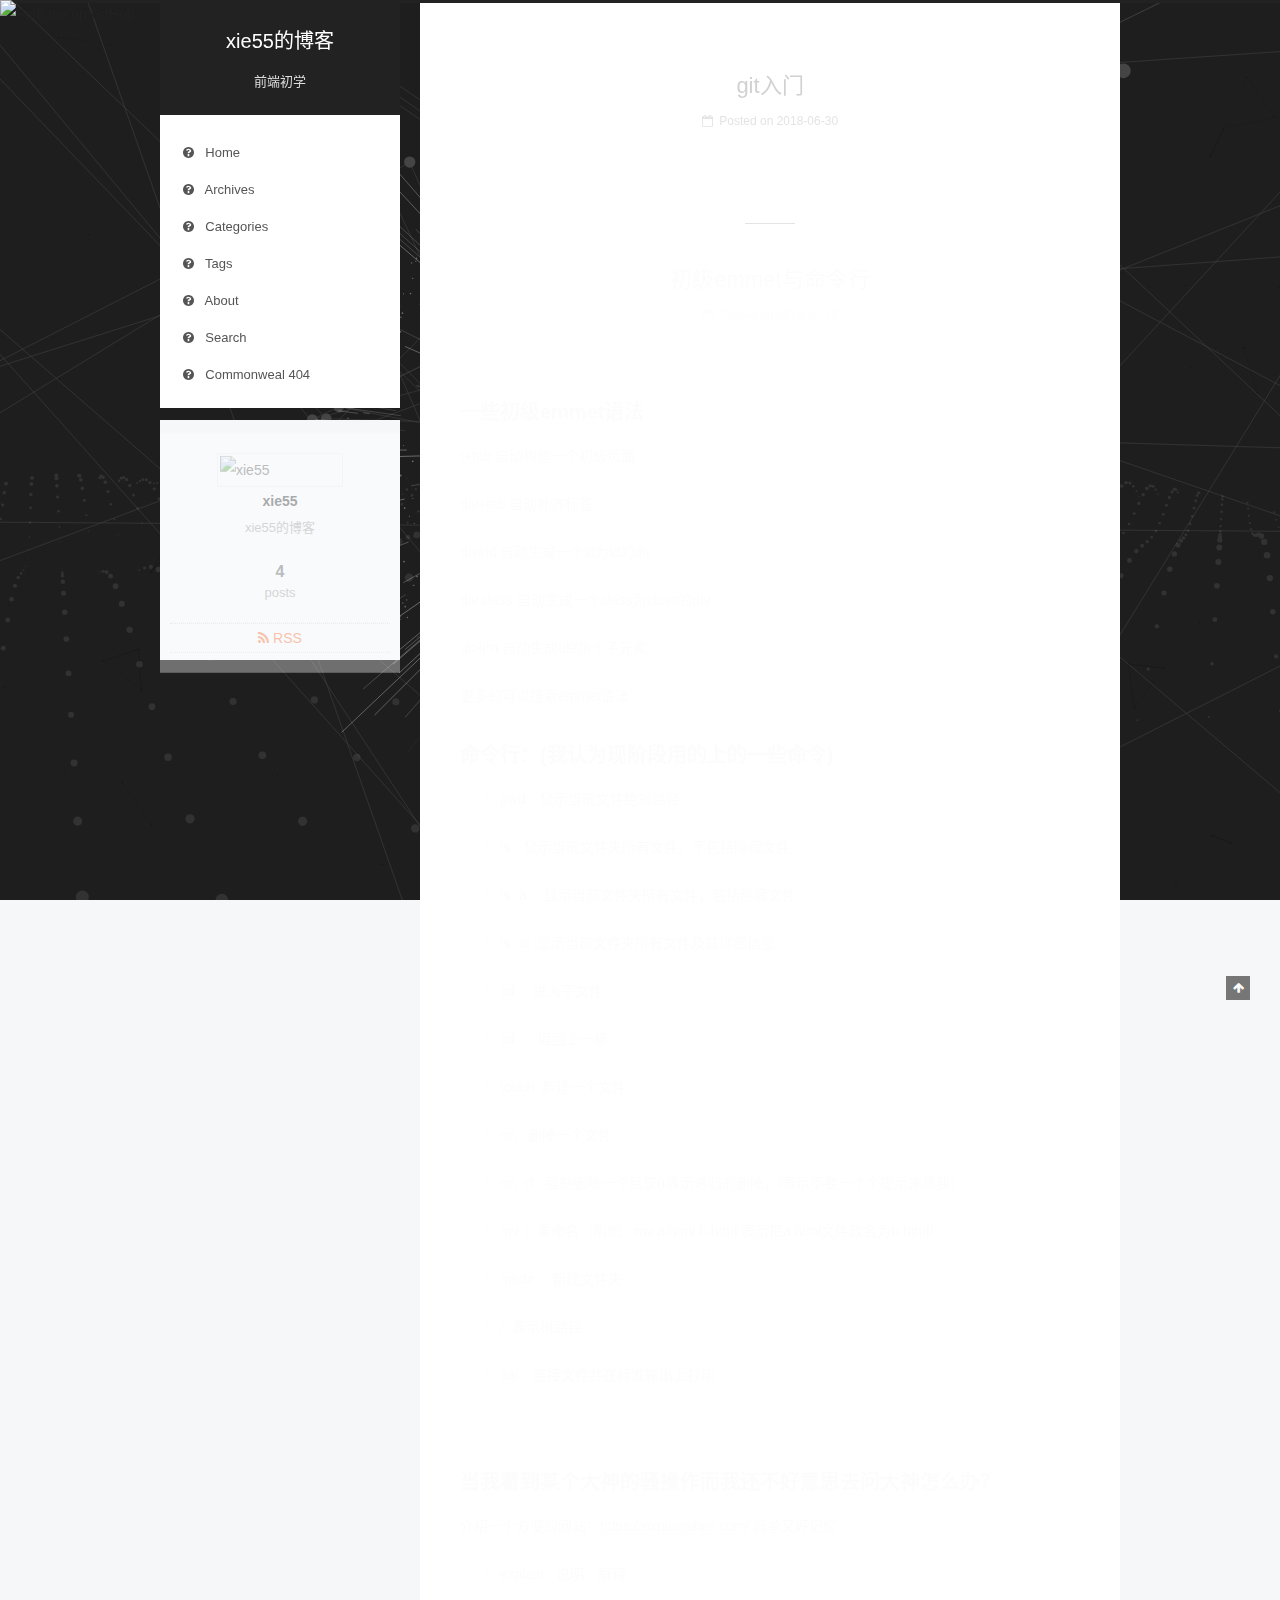
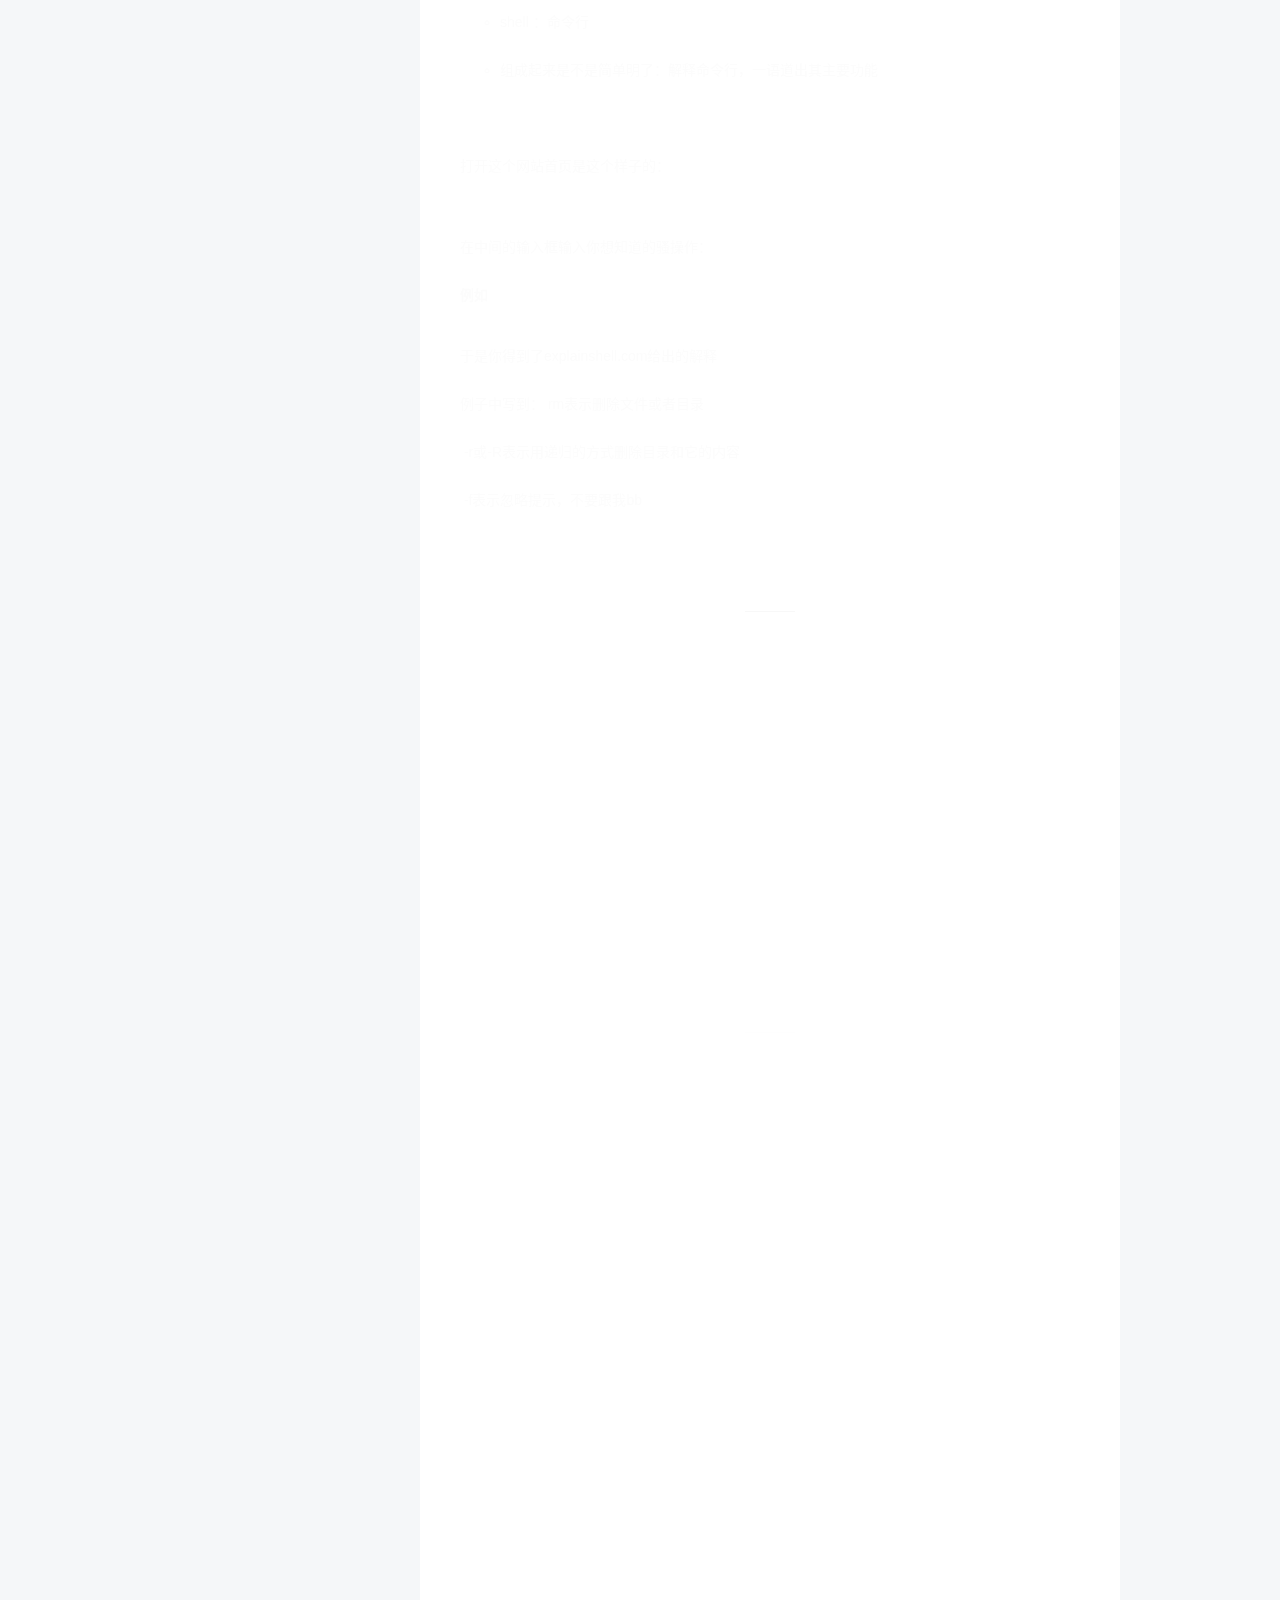
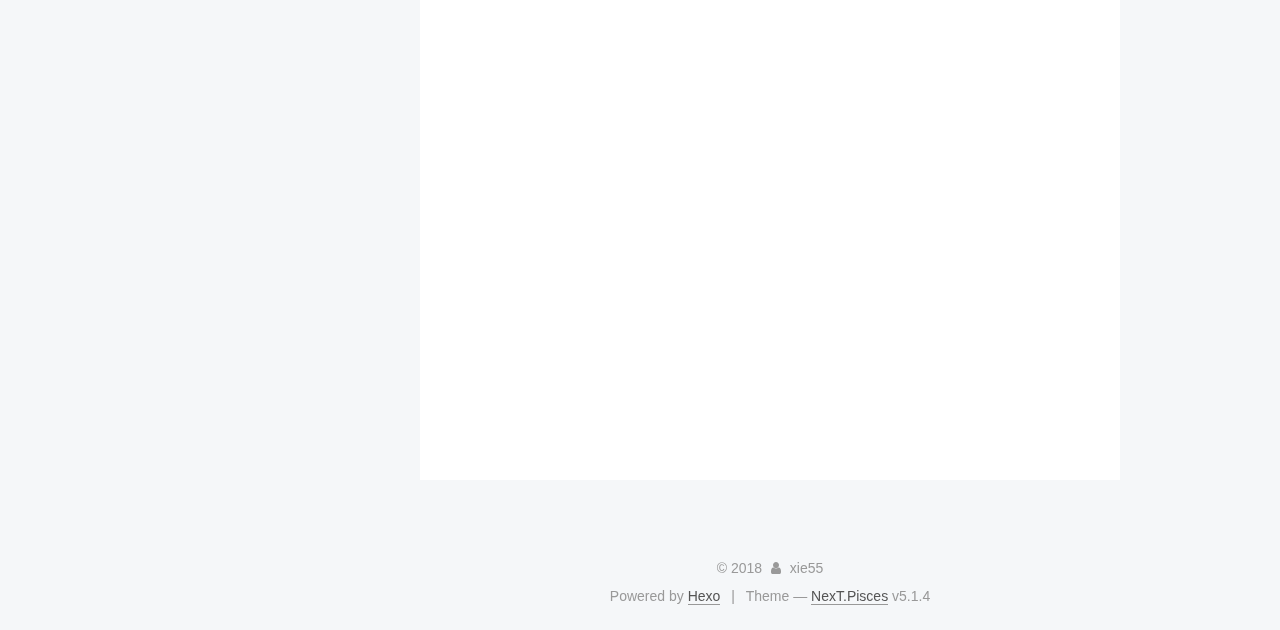
==== commit 9fe4185e: "Site updated: 2018-06-30 19:57:14" ====
--- a/index.html
+++ b/index.html
@@ -146,6 +146,9 @@
 
 
 
+  
+  <script type="text/javascript" src="//cdn.bootcss.com/canvas-nest.js/1.0.0/canvas-nest.min.js"></script>
+  
 </head>
 
 <body itemscope itemtype="http://schema.org/WebPage" lang="zh-CN">
@@ -983,11 +986,22 @@
   
 
 
-
-
-
-
-
+  
+
+
+
+  
+  
+
+
+
+  
+  
+
+
+
+  
+  
 
 
 
@@ -1021,6 +1035,31 @@
   
   
     <script type="text/javascript" src="/lib/fancybox/source/jquery.fancybox.pack.js?v=2.1.5"></script>
+  
+
+  
+  
+    <script type="text/javascript" src="/lib/canvas-nest/canvas-nest.min.js"></script>
+  
+
+  
+  
+    <script type="text/javascript" src="/lib/three/three.min.js"></script>
+  
+
+  
+  
+    <script type="text/javascript" src="/lib/three/three-waves.min.js"></script>
+  
+
+  
+  
+    <script type="text/javascript" src="/lib/three/canvas_lines.min.js"></script>
+  
+
+  
+  
+    <script type="text/javascript" src="/lib/three/canvas_sphere.min.js"></script>
   
 
 
--- a/css/main.css
+++ b/css/main.css
@@ -1823,7 +1823,7 @@
   width: 4px;
   height: 4px;
   border-radius: 50%;
-  background: #ff5e45;
+  background: #e89a79;
 }
 .links-of-blogroll {
   font-size: 13px;
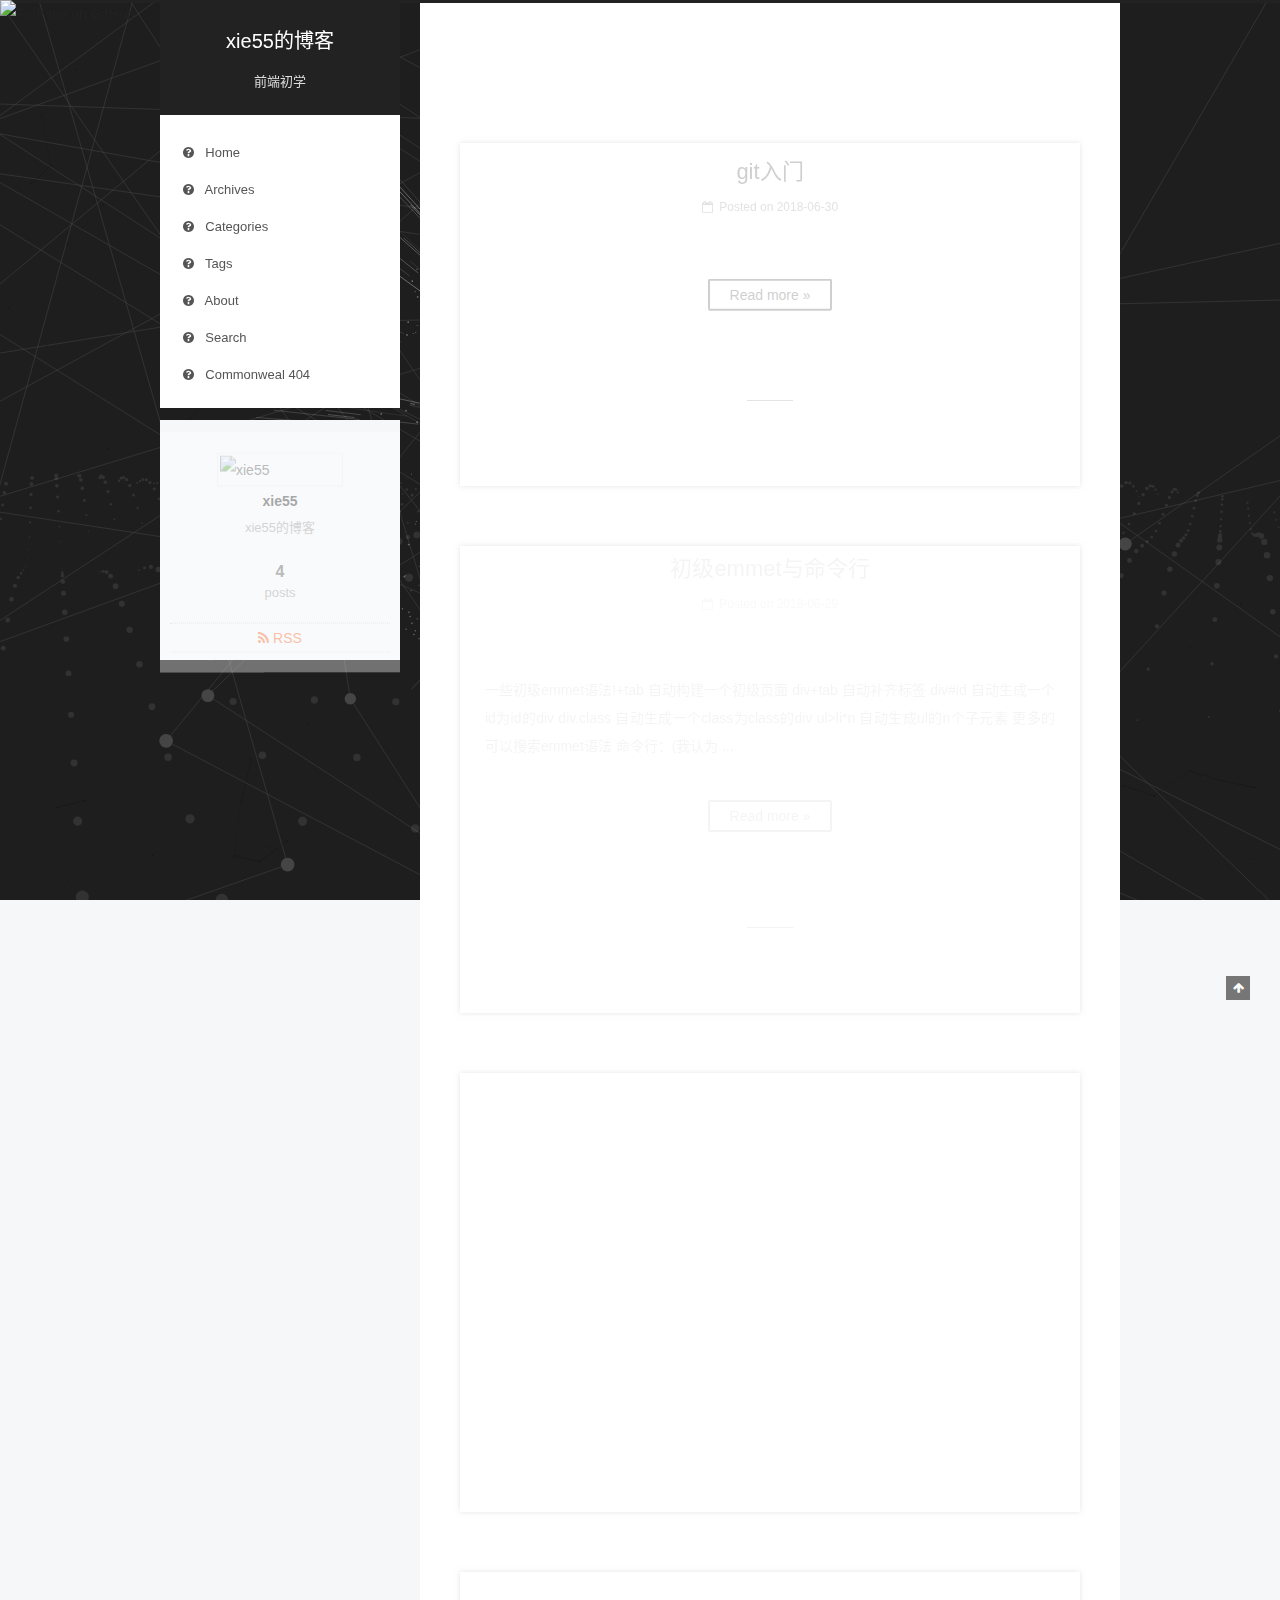
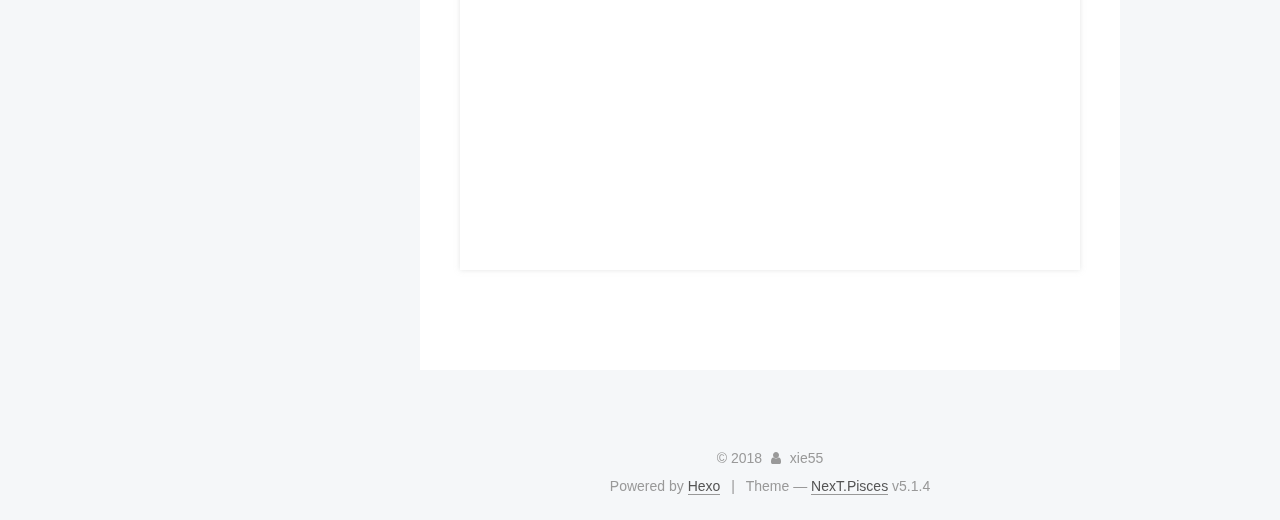
==== commit b53efb20: "Site updated: 2018-06-30 20:20:03" ====
--- a/index.html
+++ b/index.html
@@ -369,8 +369,15 @@
       
         
           
-            
-          
+          
+          
+          <!--noindex-->
+          <div class="post-button text-center">
+            <a class="btn" href="/2018/06/30/git入门/#more" rel="contents">
+              Read more &raquo;
+            </a>
+          </div>
+          <!--/noindex-->
         
       
     </div>
@@ -488,61 +495,21 @@
       
         
           
-            <h2 id="一些初级emmet语法"><a href="#一些初级emmet语法" class="headerlink" title="一些初级emmet语法"></a>一些初级emmet语法</h2><p>!+tab    自动构建一个初级页面</p>
-<p>div+tab 自动补齐标签</p>
-<p>div#id   自动生成一个id为id的div</p>
-<p>div.class 自动生成一个class为class的div</p>
-<p>ul&gt;li*n 自动生成ul的n个子元素</p>
-<p>更多的可以搜索emmet语法</p>
-<h2 id="命令行：-我认为现阶段用的上的一些命令"><a href="#命令行：-我认为现阶段用的上的一些命令" class="headerlink" title="命令行：(我认为现阶段用的上的一些命令)"></a>命令行：(我认为现阶段用的上的一些命令)</h2><ul>
-<li><p>pwd：显示当前文件绝对路径</p>
-</li>
-<li><p>ls：显示当前文件夹所有文件，不包括隐藏文件</p>
-</li>
-<li><p>ls -a： 显示当前文件夹所有文件，包括隐藏文件</p>
-</li>
-<li><p>ls -al :显示当前文件夹所有文件及其详细信息</p>
-</li>
-<li><p>cd ：进入子文件</p>
-</li>
-<li><p>cd .. :  返回上一级</p>
-</li>
-<li><p>touch :新建一个文件</p>
-</li>
-<li><p>rm : 删除一个文件</p>
-</li>
-<li><p>rm -rf : 强制删除一个目录(r表示递归的删除，f表示不要一个个提示来烦我)</p>
-</li>
-<li><p>mv ：重命名（例如：mv a.html b.html 表示把a.html文件改名为b.html）</p>
-</li>
-<li><p>mkdir ：新建文件夹</p>
-</li>
-<li><p>/ :表示根路径</p>
-</li>
-<li><p>cat：连接文件并在标准输出上打印</p>
-<p>​</p>
-</li>
-</ul>
-<h2 id="当我看到某个大神的骚操作而我还不好意思去问大神怎么办？"><a href="#当我看到某个大神的骚操作而我还不好意思去问大神怎么办？" class="headerlink" title="当我看到某个大神的骚操作而我还不好意思去问大神怎么办？"></a>当我看到某个大神的骚操作而我还不好意思去问大神怎么办？</h2><p>介绍一个方便的网站：<a href="https://explainshell.com/" target="_blank" rel="noopener">https://explainshell.com/</a>  简单又好记忆</p>
-<ul>
-<li><p>explain : 说明、解释</p>
-</li>
-<li><p>shell ：命令行</p>
-</li>
-<li><p>组成起来是不是简单明了：解释命令行，一语道出其主要功能</p>
-<p>​</p>
-</li>
-</ul>
-<p>打开这个网站首页是这个样子的：</p>
-<p><img src="http://ww1.sinaimg.cn/large/006qwL0ggy1fss6uocuigj31000la0uz.jpg" alt=""></p>
-<p>在中间的输入框输入你想知道的骚操作：</p>
-<p><strong>例如<img src="http://ww1.sinaimg.cn/large/006qwL0ggy1fss6xe1shfj311x0l1gn6.jpg" alt=""></strong></p>
-<p>于是你得到了explainshell.com给出的解释</p>
-<p>例子中写到： rm表示删除文件或者目录</p>
-<p>​            -r或-R表示用递归的方式删除目录和它的内容</p>
-<p>​            -f表示忽略提示，不要跟我bb</p>
-
-          
+          一些初级emmet语法!+tab    自动构建一个初级页面
+div+tab 自动补齐标签
+div#id   自动生成一个id为id的div
+div.class 自动生成一个class为class的div
+ul&gt;li*n 自动生成ul的n个子元素
+更多的可以搜索emmet语法
+命令行：(我认为
+          ...
+          <!--noindex-->
+          <div class="post-button text-center">
+            <a class="btn" href="/2018/06/29/初级emmet与命令行/#more" rel="contents">
+              Read more &raquo;
+            </a>
+          </div>
+          <!--/noindex-->
         
       
     </div>
@@ -660,8 +627,15 @@
       
         
           
-            <h2 id="只是本人第一次使用hexo搭建博客，以后也会长期经营该博客，主要记录本人在前端的学习过程中的经历和学习笔记，以便自己复习跟与人交流"><a href="#只是本人第一次使用hexo搭建博客，以后也会长期经营该博客，主要记录本人在前端的学习过程中的经历和学习笔记，以便自己复习跟与人交流" class="headerlink" title="只是本人第一次使用hexo搭建博客，以后也会长期经营该博客，主要记录本人在前端的学习过程中的经历和学习笔记，以便自己复习跟与人交流"></a>只是本人第一次使用hexo搭建博客，以后也会长期经营该博客，主要记录本人在前端的学习过程中的经历和学习笔记，以便自己复习跟与人交流</h2><h2 id="欢迎关注！！！"><a href="#欢迎关注！！！" class="headerlink" title="欢迎关注！！！"></a>欢迎关注！！！</h2>
-          
+          只是本人第一次使用hexo搭建博客，以后也会长期经营该博客，主要记录本人在前端的学习过程中的经历和学习笔记，以便自己复习跟与人交流欢迎关注！！！
+          
+          <!--noindex-->
+          <div class="post-button text-center">
+            <a class="btn" href="/2018/06/29/第一次使用hexo/#more" rel="contents">
+              Read more &raquo;
+            </a>
+          </div>
+          <!--/noindex-->
         
       
     </div>
@@ -779,17 +753,15 @@
       
         
           
-            <p>Welcome to <a href="https://hexo.io/" target="_blank" rel="noopener">Hexo</a>! This is your very first post. Check <a href="https://hexo.io/docs/" target="_blank" rel="noopener">documentation</a> for more info. If you get any problems when using Hexo, you can find the answer in <a href="https://hexo.io/docs/troubleshooting.html" target="_blank" rel="noopener">troubleshooting</a> or you can ask me on <a href="https://github.com/hexojs/hexo/issues" target="_blank" rel="noopener">GitHub</a>.</p>
-<h2 id="Quick-Start"><a href="#Quick-Start" class="headerlink" title="Quick Start"></a>Quick Start</h2><h3 id="Create-a-new-post"><a href="#Create-a-new-post" class="headerlink" title="Create a new post"></a>Create a new post</h3><figure class="highlight bash"><table><tr><td class="gutter"><pre><span class="line">1</span><br></pre></td><td class="code"><pre><span class="line">$ hexo new <span class="string">"My New Post"</span></span><br></pre></td></tr></table></figure>
-<p>More info: <a href="https://hexo.io/docs/writing.html" target="_blank" rel="noopener">Writing</a></p>
-<h3 id="Run-server"><a href="#Run-server" class="headerlink" title="Run server"></a>Run server</h3><figure class="highlight bash"><table><tr><td class="gutter"><pre><span class="line">1</span><br></pre></td><td class="code"><pre><span class="line">$ hexo server</span><br></pre></td></tr></table></figure>
-<p>More info: <a href="https://hexo.io/docs/server.html" target="_blank" rel="noopener">Server</a></p>
-<h3 id="Generate-static-files"><a href="#Generate-static-files" class="headerlink" title="Generate static files"></a>Generate static files</h3><figure class="highlight bash"><table><tr><td class="gutter"><pre><span class="line">1</span><br></pre></td><td class="code"><pre><span class="line">$ hexo generate</span><br></pre></td></tr></table></figure>
-<p>More info: <a href="https://hexo.io/docs/generating.html" target="_blank" rel="noopener">Generating</a></p>
-<h3 id="Deploy-to-remote-sites"><a href="#Deploy-to-remote-sites" class="headerlink" title="Deploy to remote sites"></a>Deploy to remote sites</h3><figure class="highlight bash"><table><tr><td class="gutter"><pre><span class="line">1</span><br></pre></td><td class="code"><pre><span class="line">$ hexo deploy</span><br></pre></td></tr></table></figure>
-<p>More info: <a href="https://hexo.io/docs/deployment.html" target="_blank" rel="noopener">Deployment</a></p>
-
-          
+          Welcome to Hexo! This is your very first post. Check documentation for more info. If you get any problems when using Hexo, you can find the answer in 
+          ...
+          <!--noindex-->
+          <div class="post-button text-center">
+            <a class="btn" href="/2018/06/29/hello-world/#more" rel="contents">
+              Read more &raquo;
+            </a>
+          </div>
+          <!--/noindex-->
         
       
     </div>
@@ -1147,3 +1119,5 @@
 
 </body>
 </html>
+<!-- 页面点击小红心 -->
+<script type="text/javascript" src="/js/src/love.js"></script>
--- a/css/main.css
+++ b/css/main.css
@@ -1823,7 +1823,7 @@
   width: 4px;
   height: 4px;
   border-radius: 50%;
-  background: #e89a79;
+  background: #131cff;
 }
 .links-of-blogroll {
   font-size: 13px;
@@ -2991,3 +2991,10 @@
     text-align: justify;
   }
 }
+.post {
+  margin-top: 60px;
+  margin-bottom: 60px;
+  padding: 25px;
+  -webkit-box-shadow: 0 0 5px rgba(202,203,203,0.5);
+  -moz-box-shadow: 0 0 5px rgba(202,203,204,0.5);
+}
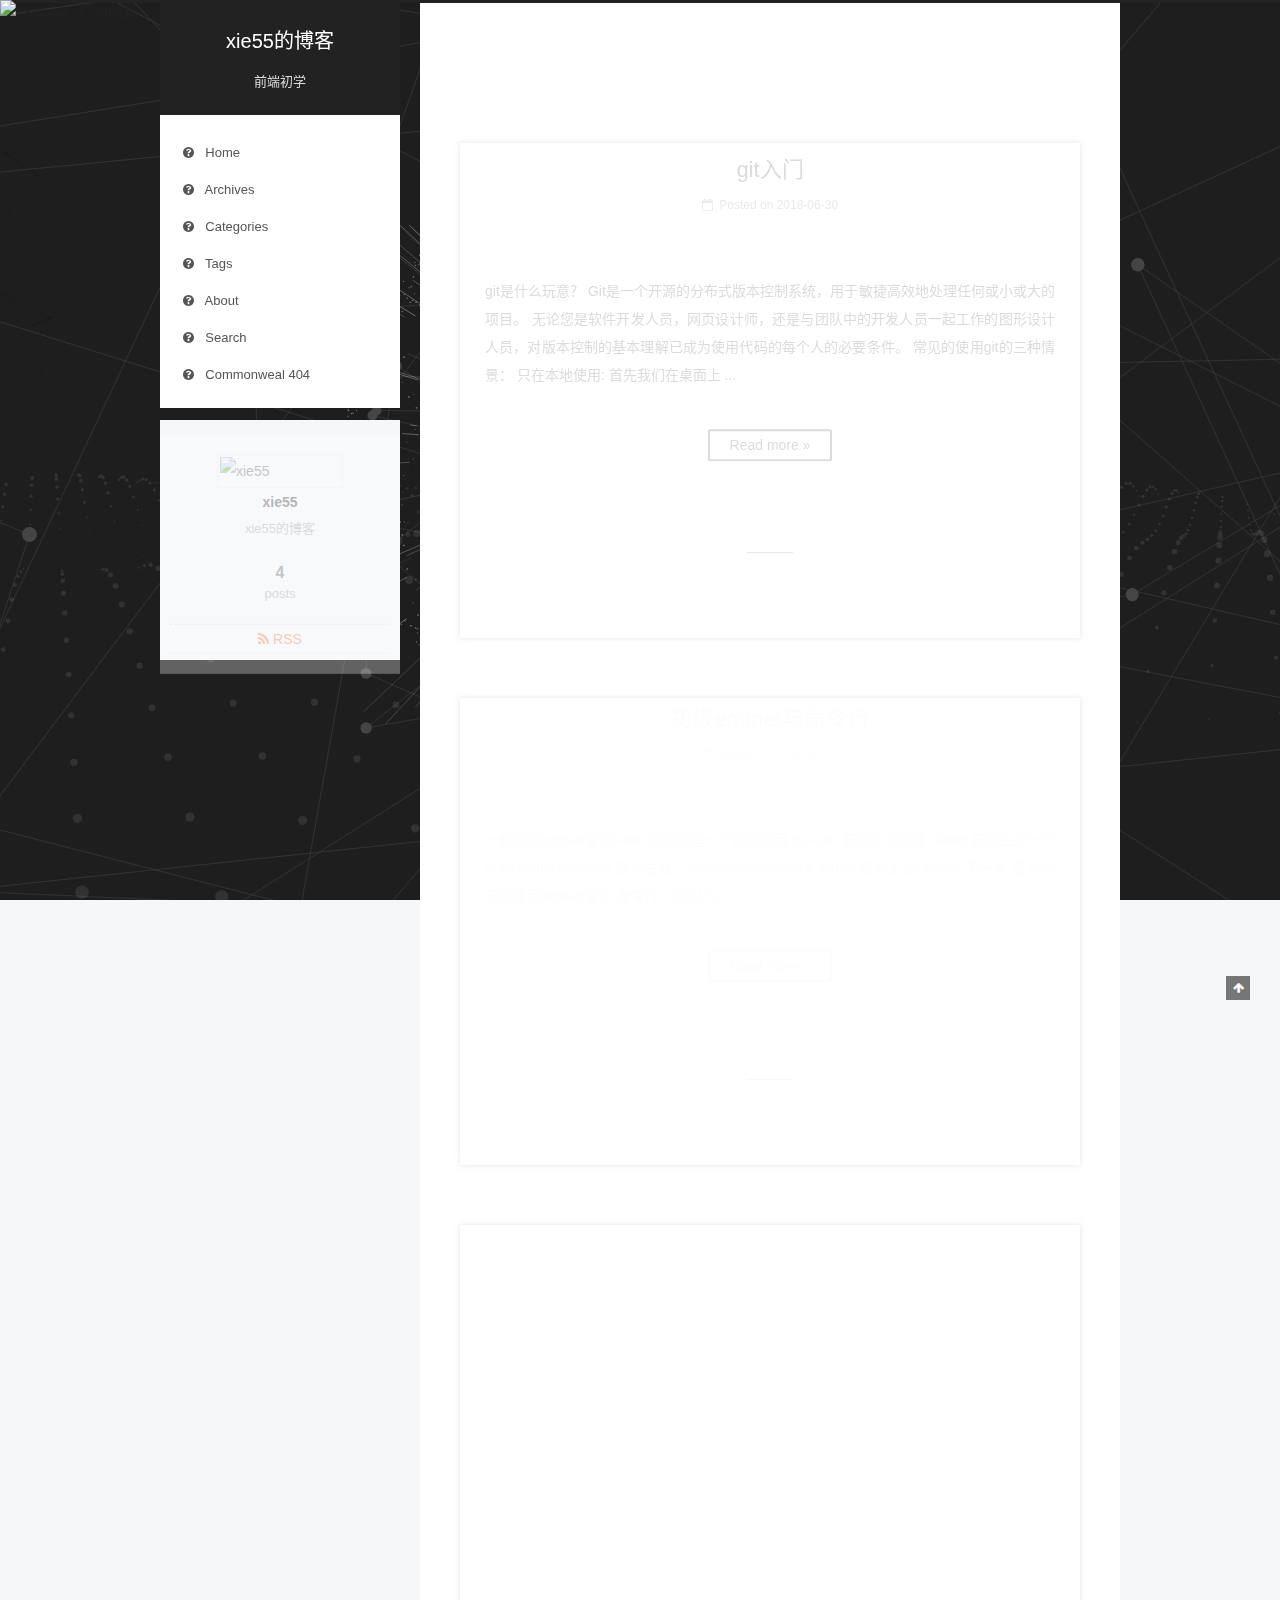
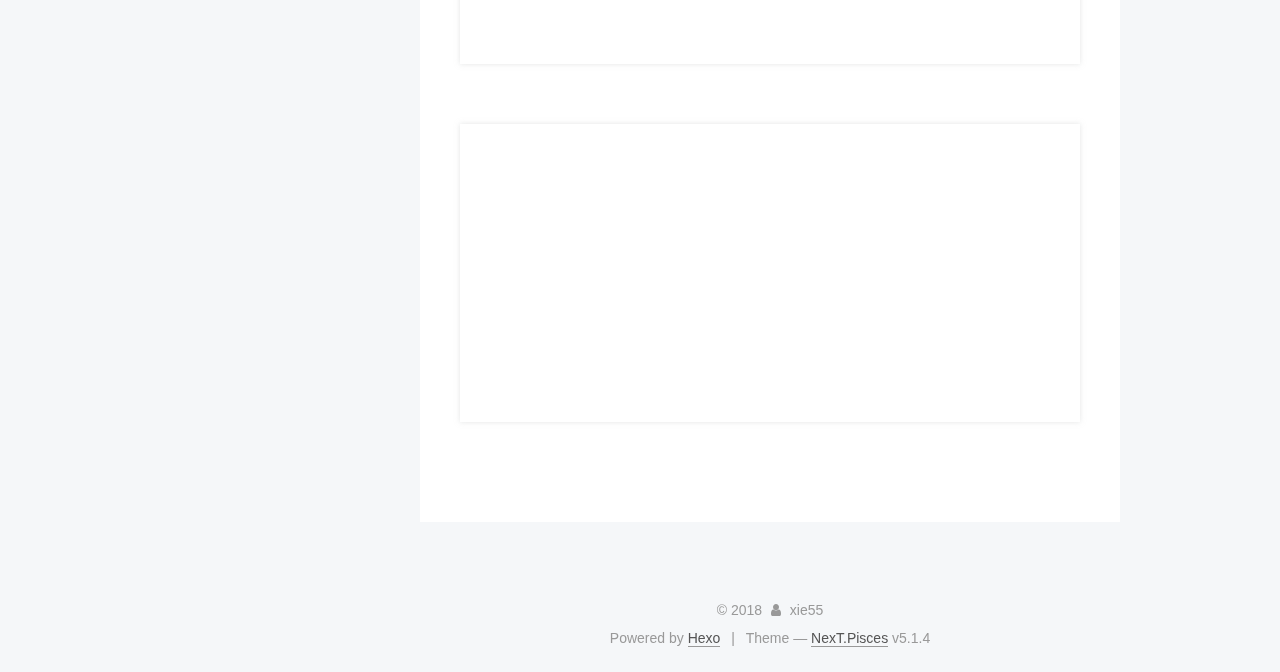
==== commit 8cc0f5ed: "Site updated: 2018-06-30 22:01:26" ====
--- a/index.html
+++ b/index.html
@@ -369,8 +369,15 @@
       
         
           
-          
-          
+          git是什么玩意？
+Git是一个开源的分布式版本控制系统，用于敏捷高效地处理任何或小或大的项目。
+无论您是软件开发人员，网页设计师，还是与团队中的开发人员一起工作的图形设计人员，对版本控制的基本理解已成为使用代码的每个人的必要条件。
+
+常见的使用git的三种情景：
+只在本地使用:
+
+首先我们在桌面上
+          ...
           <!--noindex-->
           <div class="post-button text-center">
             <a class="btn" href="/2018/06/30/git入门/#more" rel="contents">
--- a/css/main.css
+++ b/css/main.css
@@ -1823,7 +1823,7 @@
   width: 4px;
   height: 4px;
   border-radius: 50%;
-  background: #131cff;
+  background: #5cd07e;
 }
 .links-of-blogroll {
   font-size: 13px;
